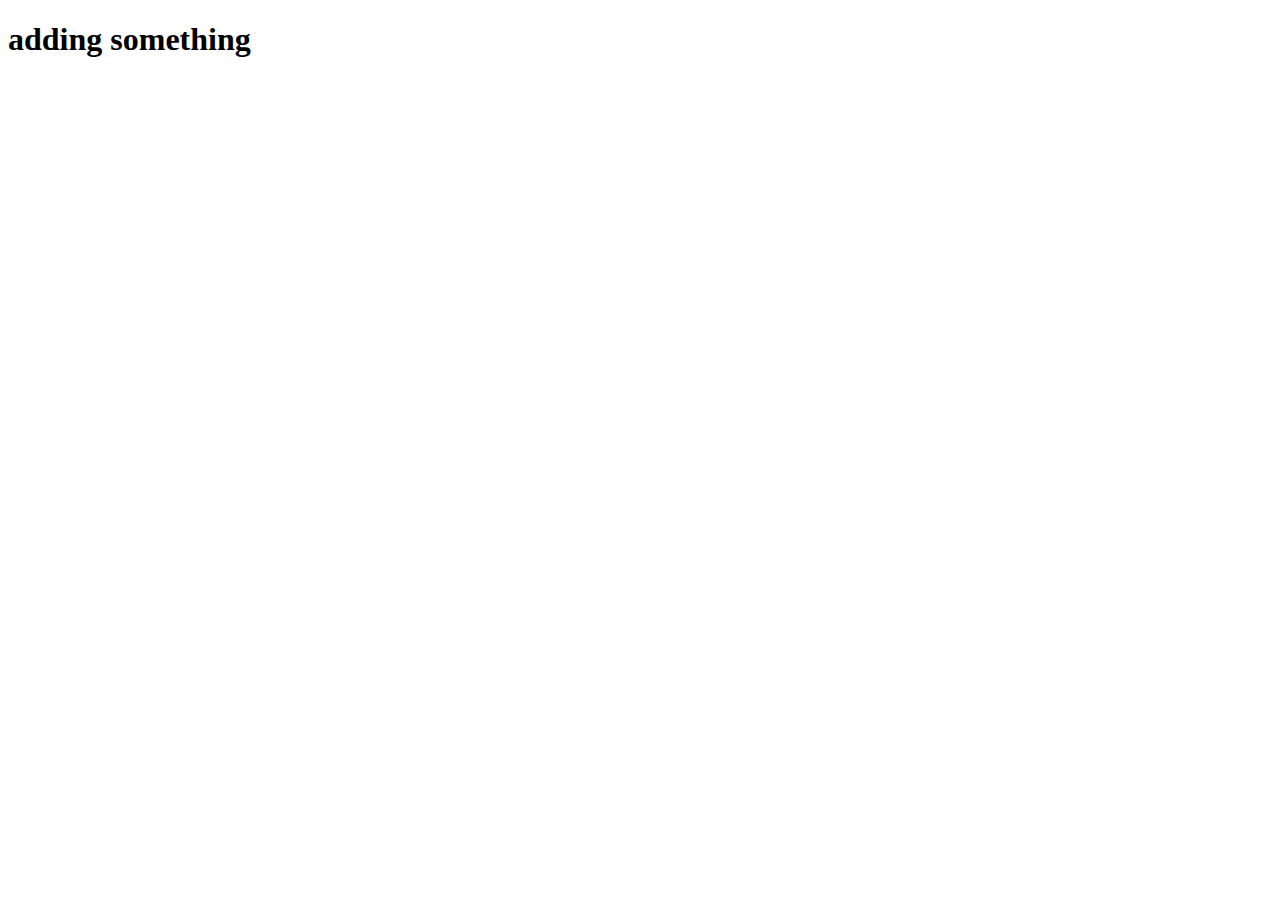
==== index.html @ d7180615 "index.html setup" ====
<!DOCTYPE html>
<html lang="en">
<head>
    <meta charset="UTF-8">
    <meta http-equiv="X-UA-Compatible" content="IE=edge">
    <meta name="viewport" content="width=device-width, initial-scale=1.0">
    <title>main page</title>
</head>
<body>
    <h1>adding something</h1>
</body>
</html>
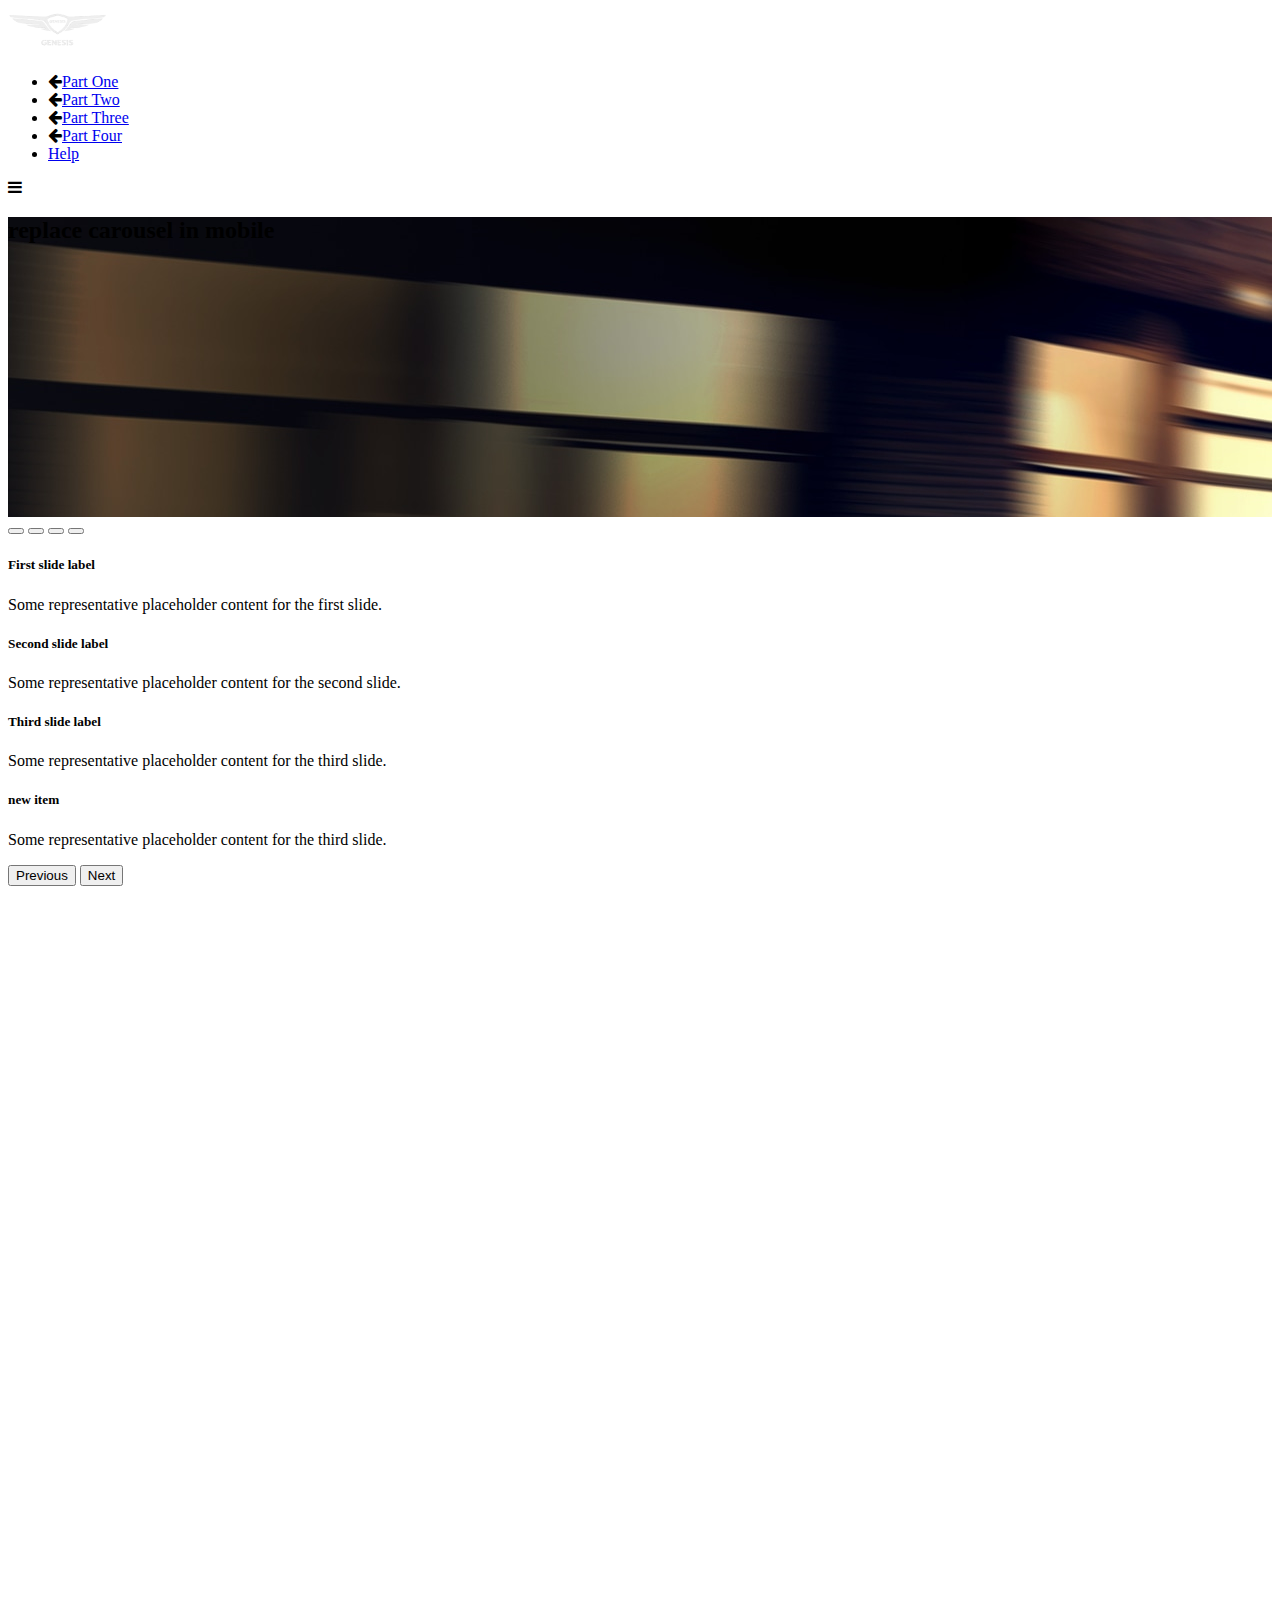
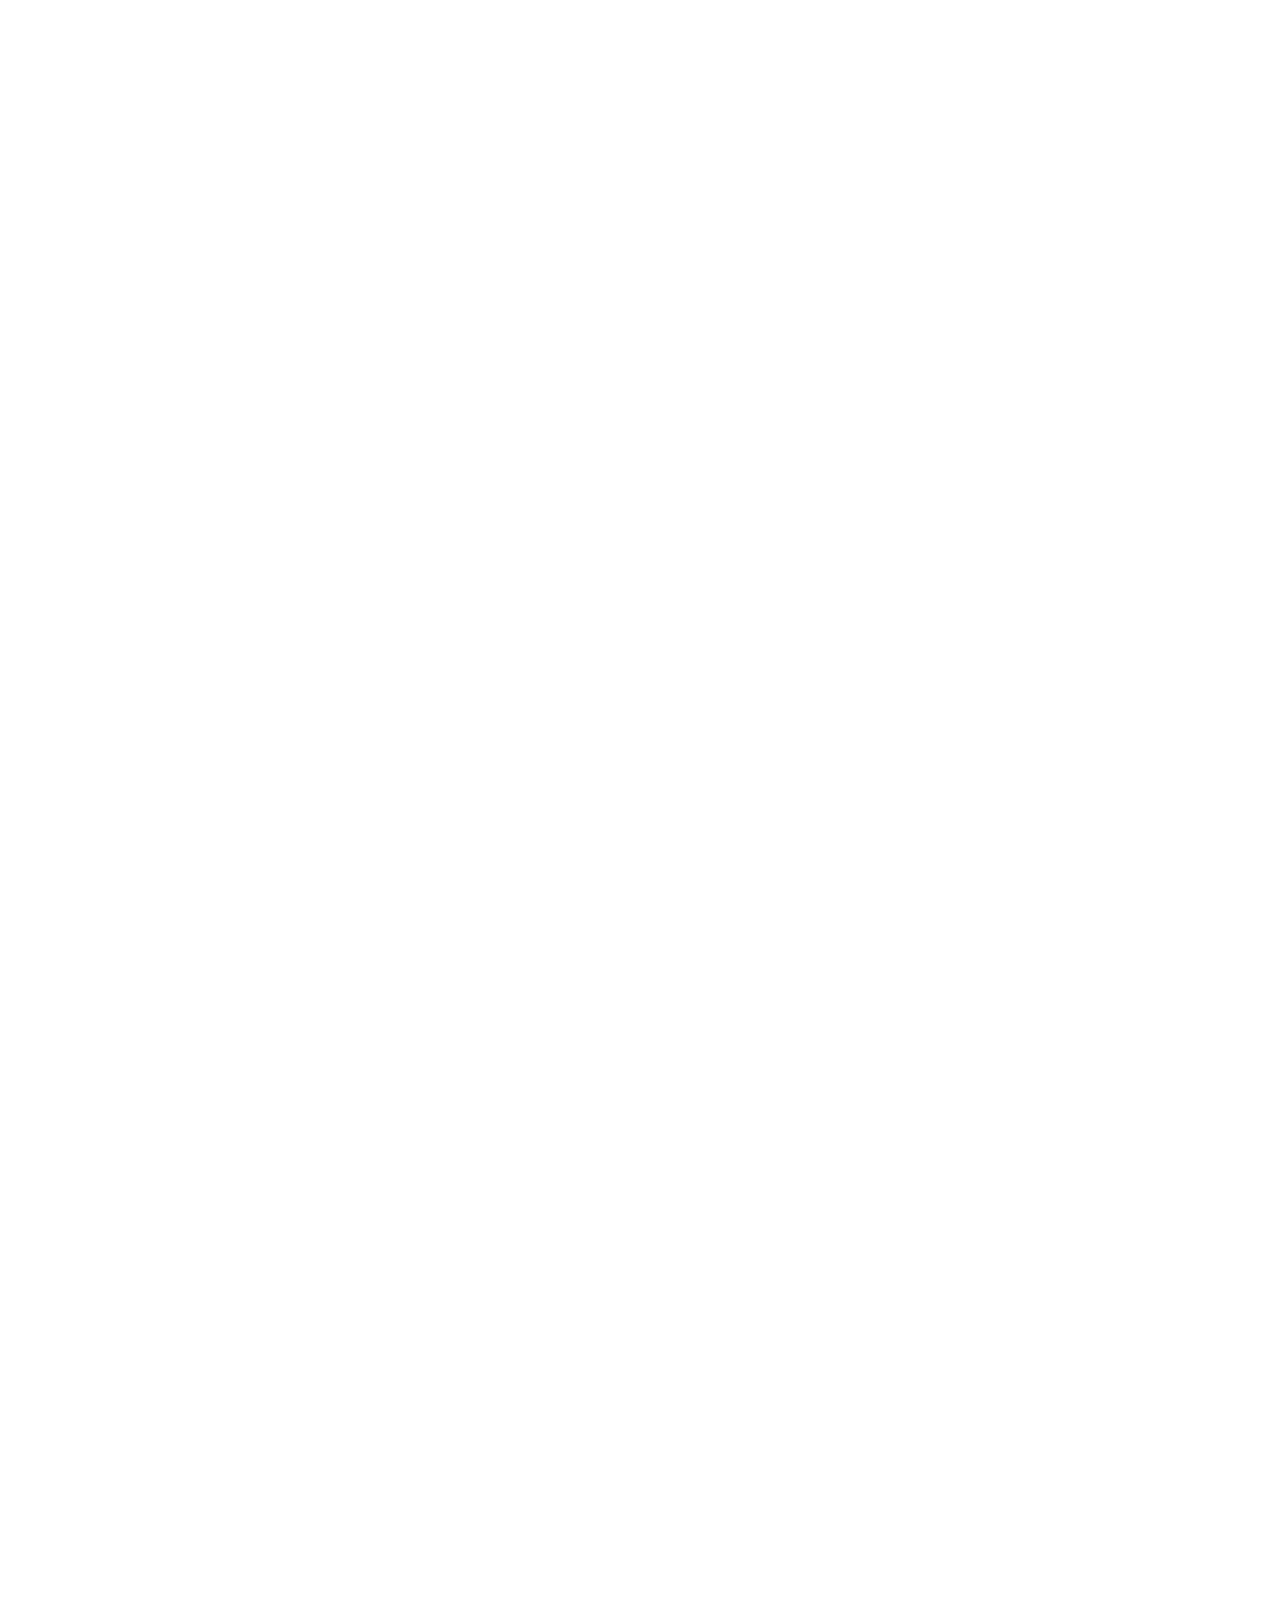
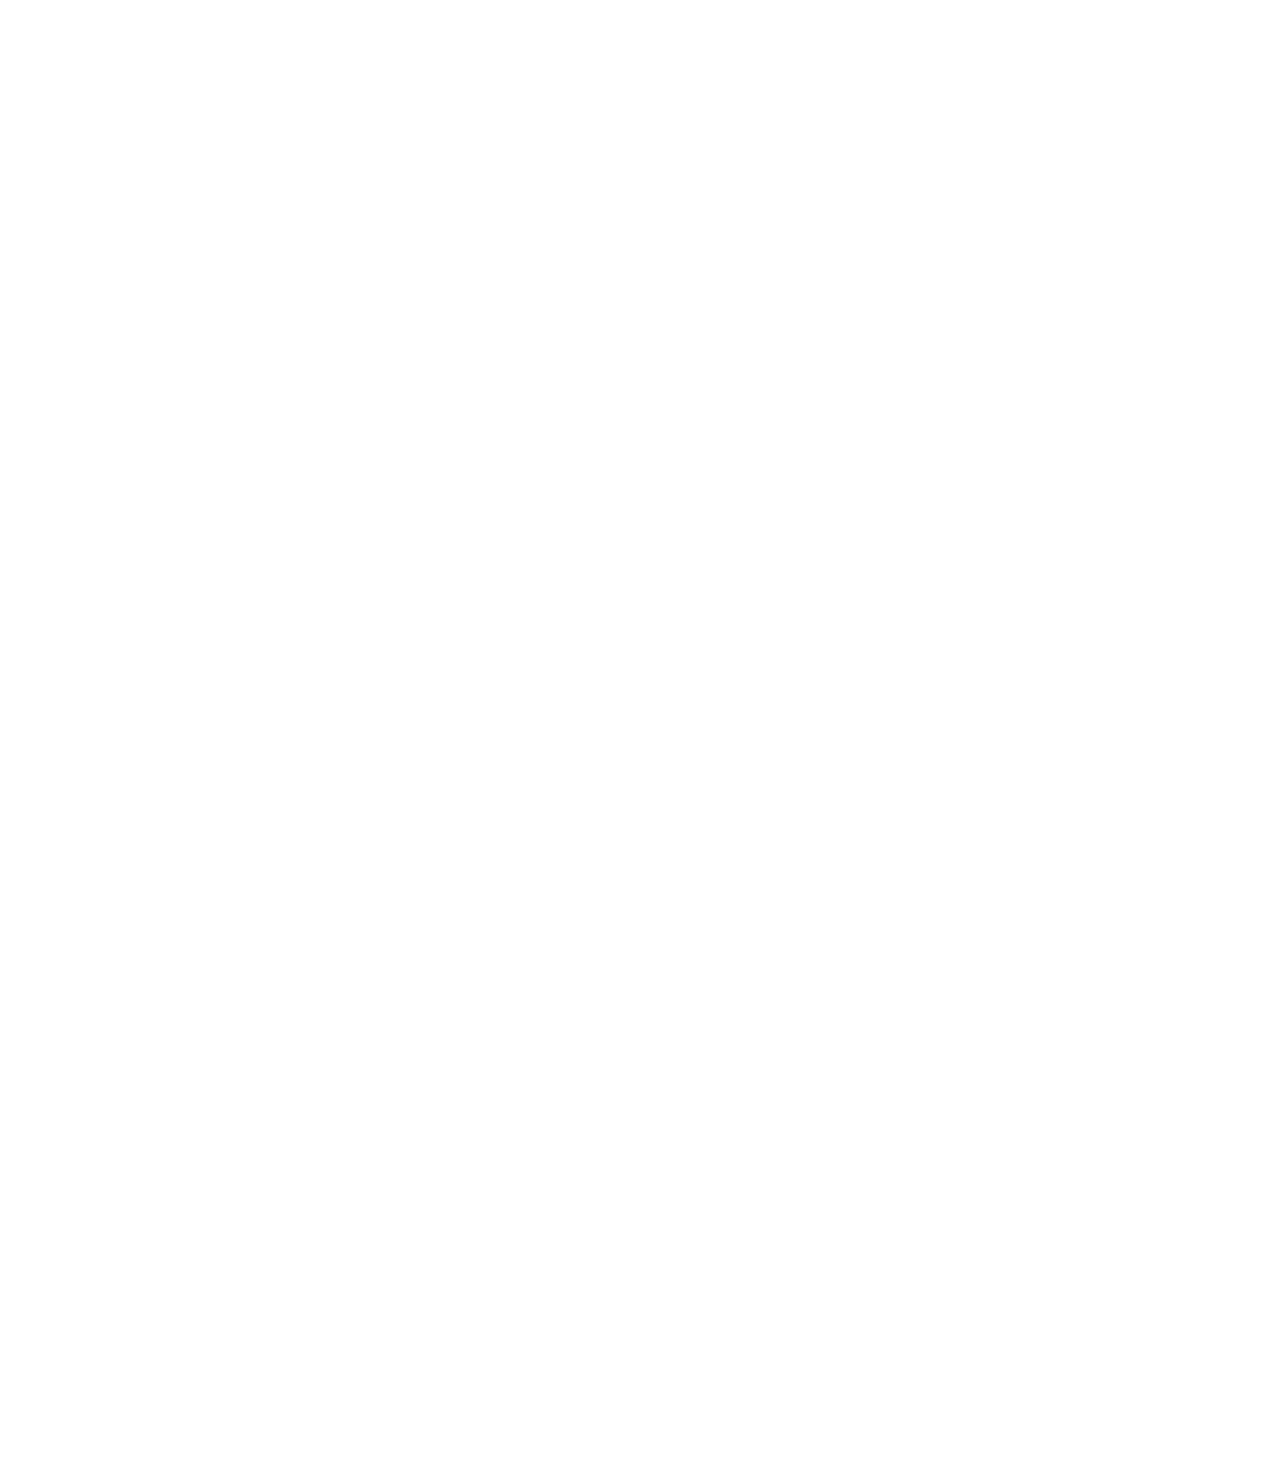
==== commit 149a2eb7: "bla bla" ====
--- a/index.html
+++ b/index.html
@@ -1,12 +1,225 @@
 <!DOCTYPE html>
-<html lang="en">
+<html lang="en" dir="ltr">
+
 <head>
     <meta charset="UTF-8">
     <meta http-equiv="X-UA-Compatible" content="IE=edge">
     <meta name="viewport" content="width=device-width, initial-scale=1.0">
-    <title>main page</title>
+    <link rel="icon" href="images/logo_genesis.png" />
+    <title>Gensis-Best-carsEver</title>
+    <link href="https://unpkg.com/aos@2.3.1/dist/aos.css" rel="stylesheet">
+    <link rel="stylesheet" href="https://cdnjs.cloudflare.com/ajax/libs/font-awesome/4.7.0/css/font-awesome.min.css">
+    <link rel="stylesheet" href="bootstrap.min.css">
+    <link rel="stylesheet" href="header_footer.css">
+    <link rel="stylesheet" href="style.css">
 </head>
+<!--  -->
 <body>
-    <h1>adding something</h1>
+    <!-- header start -->
+    <header class="container-fluid">
+        <div class="container">
+            <div class="row align-items-center py-1 justify-content-between">
+                <div class="logo col-auto">
+                    <a href="index.html">
+                        <img src="images/logo_genesis.png" alt="logo" class="img-fluid" width="100px">
+                    </a>
+                </div>
+                <nav id="navbar" class="  col-md d-md-flex align-items-center">
+                    <ul class="nav col  justify-content-end">
+                        <!-- <li class=" col-12 col-md-auto d-flex d-md-none justify-content-start mt-4 mb-5 text-danger"><i
+                                id="close" class="fa fa-times" aria-hidden="true"></i></li> -->
+                        <li
+                            class="mt-5 mt-md-0 col-12 col-md-auto d-flex col col-md-auto justify-content-between align-items-center">
+                            <i class="fa fa-arrow-left d-md-none" aria-hidden="true"></i><a href="#part1">Part One</a>
+                        </li>
+                        <li
+                            class=" col-12 col-md-auto d-flex col col-md-auto justify-content-between align-items-center">
+                            <i class="fa fa-arrow-left d-md-none" aria-hidden="true"></i><a href="#part2">Part Two</a>
+                        </li>
+                        <li
+                            class=" col-12 col-md-auto d-flex col col-md-auto justify-content-between align-items-center">
+                            <i class="fa fa-arrow-left d-md-none" aria-hidden="true"></i><a href="#part3">Part Three</a>
+                        </li>
+                        <li
+                            class=" col-12 col-md-auto d-flex col col-md-auto justify-content-between align-items-center">
+                            <i class="fa fa-arrow-left d-md-none" aria-hidden="true"></i><a href="#part4">Part Four</a>
+                        </li>
+                        <li class=" col-12 col-md-auto d-flex col col-md-auto justify-content-end align-items-center"><a
+                                href="#">Help</a></li>
+                    </ul>
+                </nav>
+                <div class="burger d-flex justify-content-end col d-md-none text-end">
+                    <!-- כדי שהסקריפט יעבוד צריך להוסיף איי די לבורגר -->
+                    <i id="burger" class="fa fa-bars" aria-hidden="true"></i>
+                </div>
+            </div>
+        </div>
+    </header>
+    <!-- header end -->
+
+    <div class="bg_big container-fluid d-md-none center text-white"
+        style="background-image: url(images/cover1.jpg); min-height: 300px;">
+        <h2>replace carousel in mobile</h2>
+    </div>
+    <div id="part1" class="strip container-fluid bg-dark p-0 d-md-block d-none m-0">
+        <!-- carousel start -->
+        <div id="carouselExampleCaptions" class="carousel slide" data-bs-ride="false">
+            <div class="carousel-indicators">
+                <button type="button" data-bs-target="#carouselExampleCaptions" data-bs-slide-to="0" class="active"
+                    aria-current="true" aria-label="Slide 1"></button>
+                <button type="button" data-bs-target="#carouselExampleCaptions" data-bs-slide-to="1"
+                    aria-label="Slide 2"></button>
+                <button type="button" data-bs-target="#carouselExampleCaptions" data-bs-slide-to="2"
+                    aria-label="Slide 3"></button>
+                <button type="button" data-bs-target="#carouselExampleCaptions" data-bs-slide-to="3"
+                    aria-label="Slide 3"></button>
+            </div>
+            <div class="carousel-inner">
+                <div class="carousel-item active">
+                    <!-- <img src="images/cover2.jpg" class="d-block w-100" alt="..."> -->
+                    <div class="bg_pic" style="background-image: url(images/cover1.jpg);"></div>
+                    <div class="carousel-caption d-none d-md-block">
+                        <h5>First slide label</h5>
+                        <p>Some representative placeholder content for the first slide.</p>
+                    </div>
+                </div>
+                <div class="carousel-item">
+                    <!-- <img src="images/cover2.jpg" class="d-block w-100" alt="..."> -->
+                    <div class="bg_pic" style="background-image: url(images/cover2.png);"></div>
+                    <div class="carousel-caption d-none d-md-block">
+                        <h5>Second slide label</h5>
+                        <p>Some representative placeholder content for the second slide.</p>
+                    </div>
+                </div>
+                <div class="carousel-item">
+                    <!-- <img src="f35_images/strip.png" class="d-block w-100" alt="..."> -->
+                    <div class="bg_pic" style="background-image: url(images/cover3.jpg);"></div>
+                    <div class="carousel-caption d-none d-md-block">
+                        <h5>Third slide label</h5>
+                        <p>Some representative placeholder content for the third slide.</p>
+                    </div>
+                </div>
+
+                <div class="carousel-item">
+                    <!-- <img src="f35_images/strip.png" class="d-block w-100" alt="..."> -->
+                    <div class="bg_pic" style="background-image: url(images/cover4.jpg);"></div>
+                    <div class="carousel-caption d-none d-md-block">
+                        <h5>new item</h5>
+                        <p>Some representative placeholder content for the third slide.</p>
+                    </div>
+                </div>
+            </div>
+            <button class="carousel-control-prev" type="button" data-bs-target="#carouselExampleCaptions"
+                data-bs-slide="prev">
+                <span class="carousel-control-prev-icon" aria-hidden="true"></span>
+                <span class="visually-hidden">Previous</span>
+            </button>
+            <button class="carousel-control-next" type="button" data-bs-target="#carouselExampleCaptions"
+                data-bs-slide="next">
+                <span class="carousel-control-next-icon" aria-hidden="true"></span>
+                <span class="visually-hidden">Next</span>
+            </button>
+        </div>
+        <!-- carousel end -->
+    </div>
+    <!-- section start -->
+    <section id="part2" class="container-fluid m-0">
+        <div class="container ">
+            <h4 class="display-4" data-aos="fade-right">GENESIS</h4>
+            <h2 class="display-1 ps-2" data-aos="fade-right">GV60</h2>
+            <p data-aos="fade-right">PLUG INTO YOUR SENSES</p>
+            <a class="hbtn hb-fill-top" data-aos="fade-right">EXPERIENCE MORE</a>
+        </div>
+    </section>
+    <!-- section end -->
+
+
+    <div id="part3" class="models_show container-fluid m-0">
+        <div class="container">
+            <h1 data-aos="zoom-in-right">GENESIS models</h1>
+            <p data-aos="zoom-in-right">Lorem ipsum dolor sit amet consectetur adipisicing elit. Veritatis laboriosam
+                dicta odit <br> explicabo
+                ab
+                natus, temporibus hic quam distinctio </p>
+            <div class="row mt-3 p-3">
+                <article class="col-lg-6 col-xl-3 p-3 text-center">
+                    <div class="box" data-aos="zoom-in-up">
+                        <div class="description">
+                            <h3>model1</h3>
+                            <p class="display-6">G90TI</p>
+                        </div>
+                        <div class="pic">
+                            <img src="images/car1.png" alt="car" width="100%">
+                        </div>
+                        <a href="car1.html" class="hbtn hb-fill-top">EXPERIENCE</a>
+                    </div>
+                </article>
+                <!-- box end -->
+                <article class="col-lg-6 col-xl-3 p-3 text-center">
+                    <div class="box" data-aos="zoom-in-up">
+                        <div class="description">
+                            <h3>model1</h3>
+                            <p class="display-6">G90TI</p>
+                        </div>
+                        <div class="pic">
+                            <img src="images/car2.png" alt="car" width="100%">
+                        </div>
+                        <a href="car2.html" class="hbtn hb-fill-top">EXPERIENCE</a>
+                    </div>
+                </article>
+                <!-- box end -->
+                <article class="col-lg-6 col-xl-3 p-3 text-center">
+                    <div class="box" data-aos="zoom-in-up">
+                        <div class="description">
+                            <h3>model1</h3>
+                            <p class="display-6">G90TI</p>
+                        </div>
+                        <div class="pic">
+                            <img src="images/car3.png" alt="car" width="100%">
+                        </div>
+                        <a href="car3.html" class="hbtn hb-fill-top">EXPERIENCE</a>
+                    </div>
+                </article>
+                <!-- box end -->
+                <article class="col-lg-6 col-xl-3 p-3 text-center">
+                    <div class="box" data-aos="zoom-in-up">
+                        <div class="description">
+                            <h3>model1</h3>
+                            <p class="display-6">G90TI</p>
+                        </div>
+                        <div class="pic">
+                            <img src="images/car4.png" alt="car" width="100%">
+                        </div>
+                        <a href="car4.html" class="hbtn hb-fill-top">EXPERIENCE</a>
+                        <!-- <button>hiasidhi</button> -->
+                    </div>
+                </article>
+                <!-- box end -->
+            </div>
+        </div>
+    </div>
+
+
+    <!-- main start -->
+    <main id="part4" class="container-fluid">
+        <div class="container">
+            <h4 class="display-4" data-aos="zoom-out-right">GENESIS</h4>
+            <h2 class="display-1 ps-2" data-aos="zoom-out-right">GV60</h2>
+            <p data-aos="zoom-out-right">PLUG INTO YOUR SENSES</p>
+            <a class="hbtn hb-fill-top" data-aos="zoom-out-right">EXPERIENCE MORE</a>
+        </div>
+    </main>
+    <!-- main end -->
+
+    <script src="script.js"></script>
+    <script src="https://cdn.jsdelivr.net/npm/bootstrap@5.2.0-beta1/dist/js/bootstrap.bundle.min.js"
+        integrity="sha384-pprn3073KE6tl6bjs2QrFaJGz5/SUsLqktiwsUTF55Jfv3qYSDhgCecCxMW52nD2"
+        crossorigin="anonymous"></script>
+    <!-- aos animate setup -->
+    <script src="https://unpkg.com/aos@2.3.1/dist/aos.js"></script>
+    <script>
+        AOS.init();
+    </script>
 </body>
+
 </html>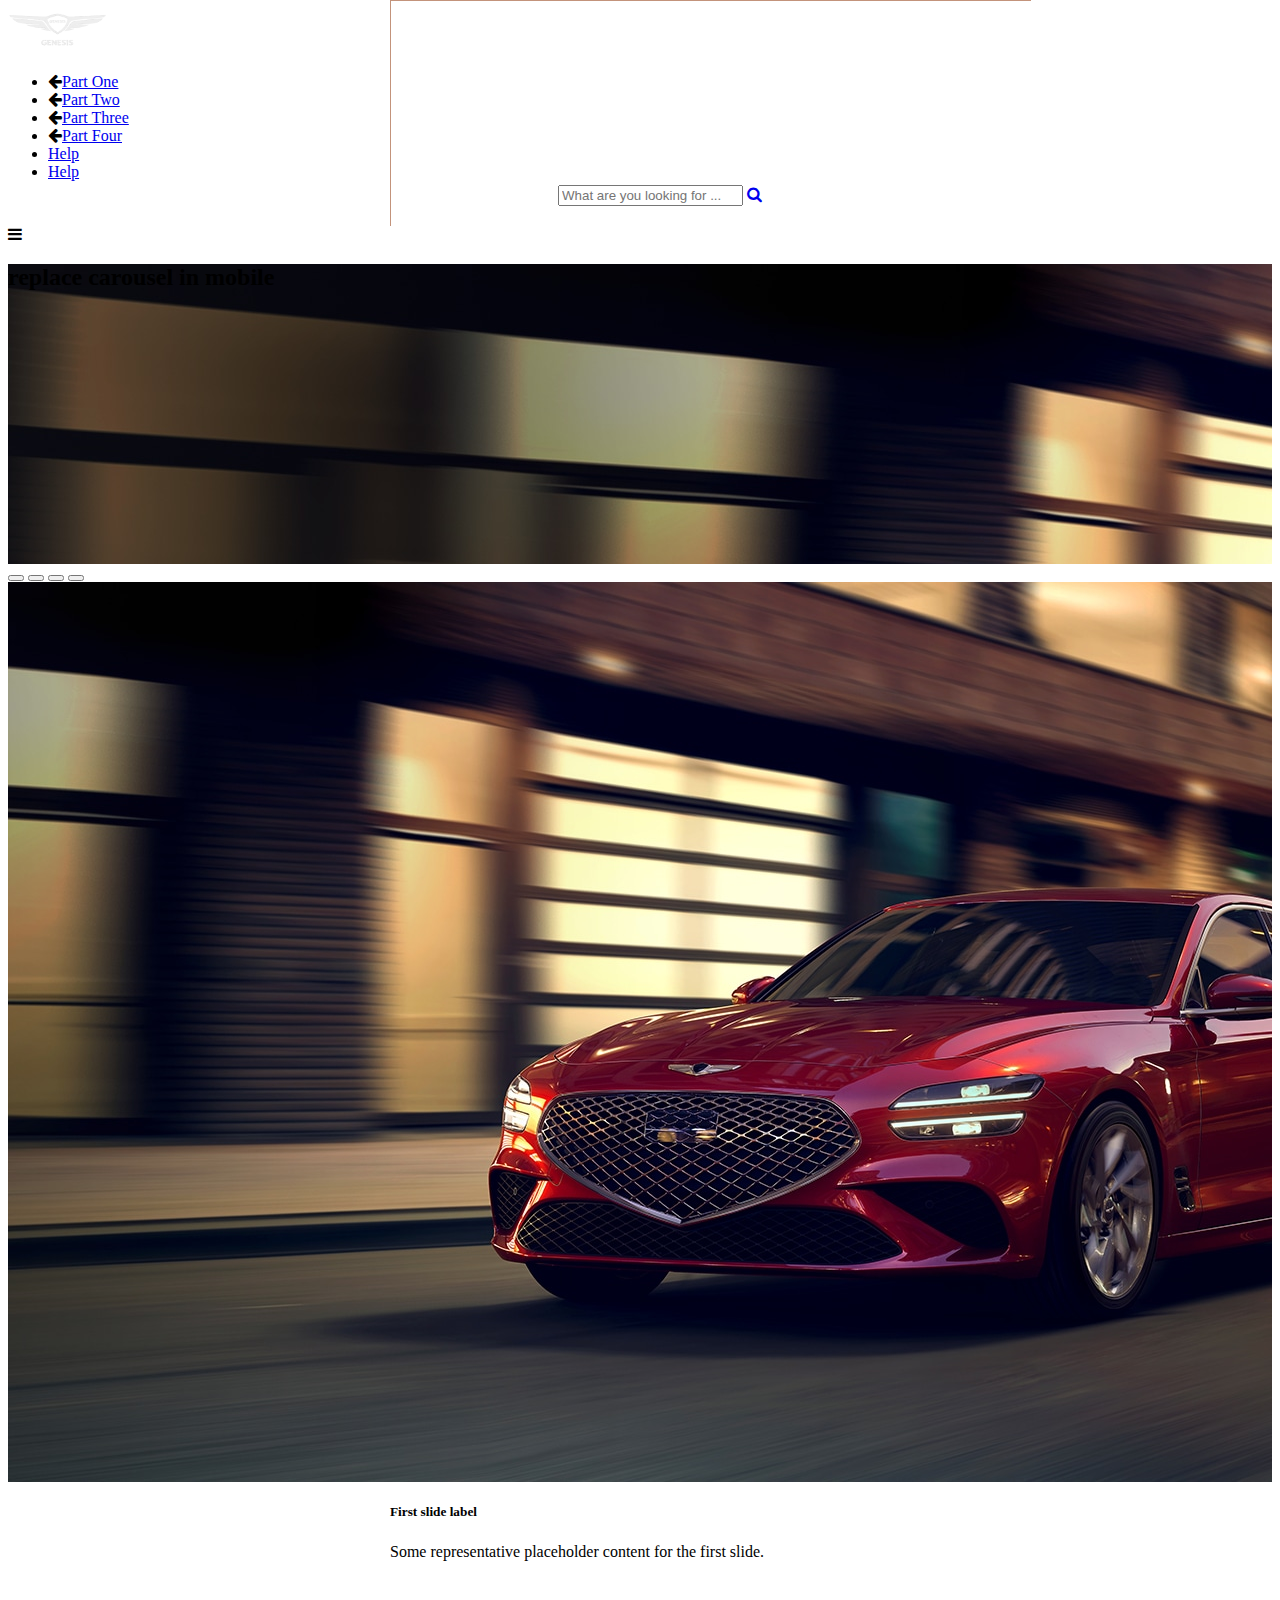
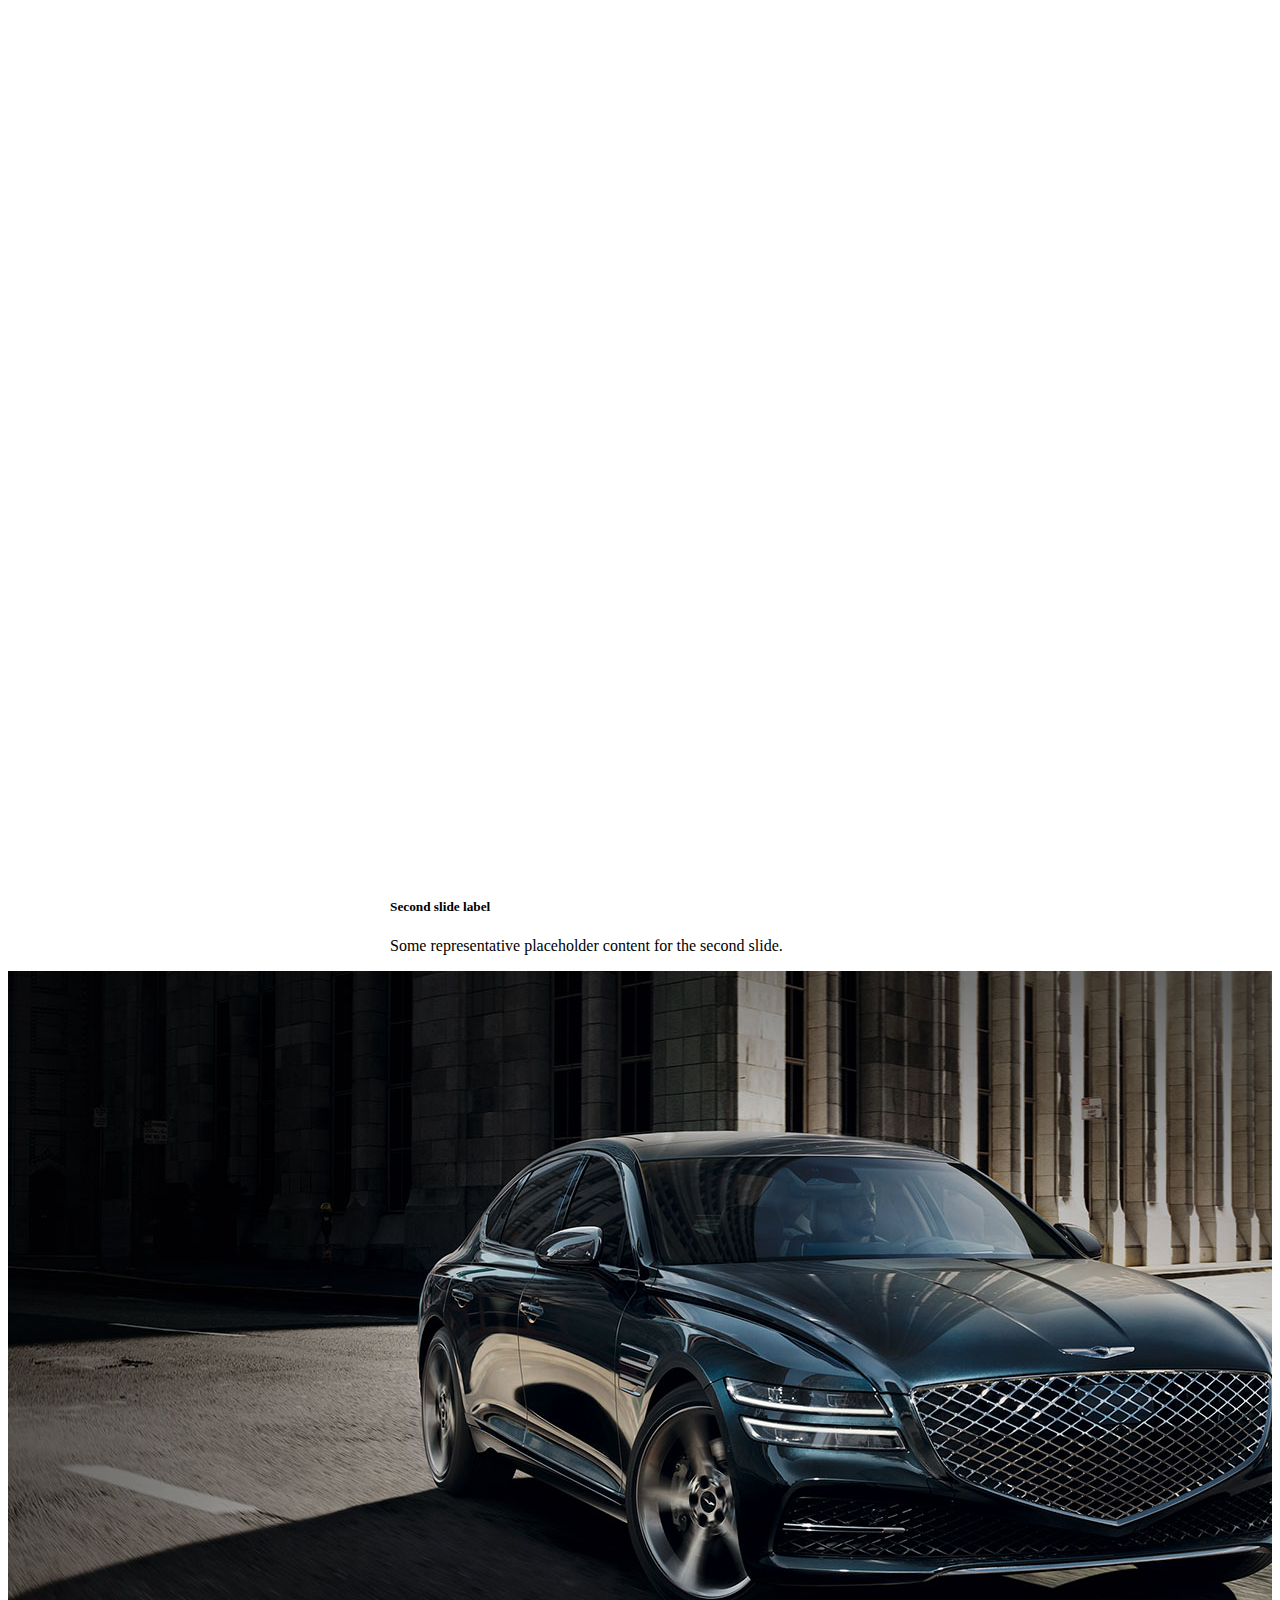
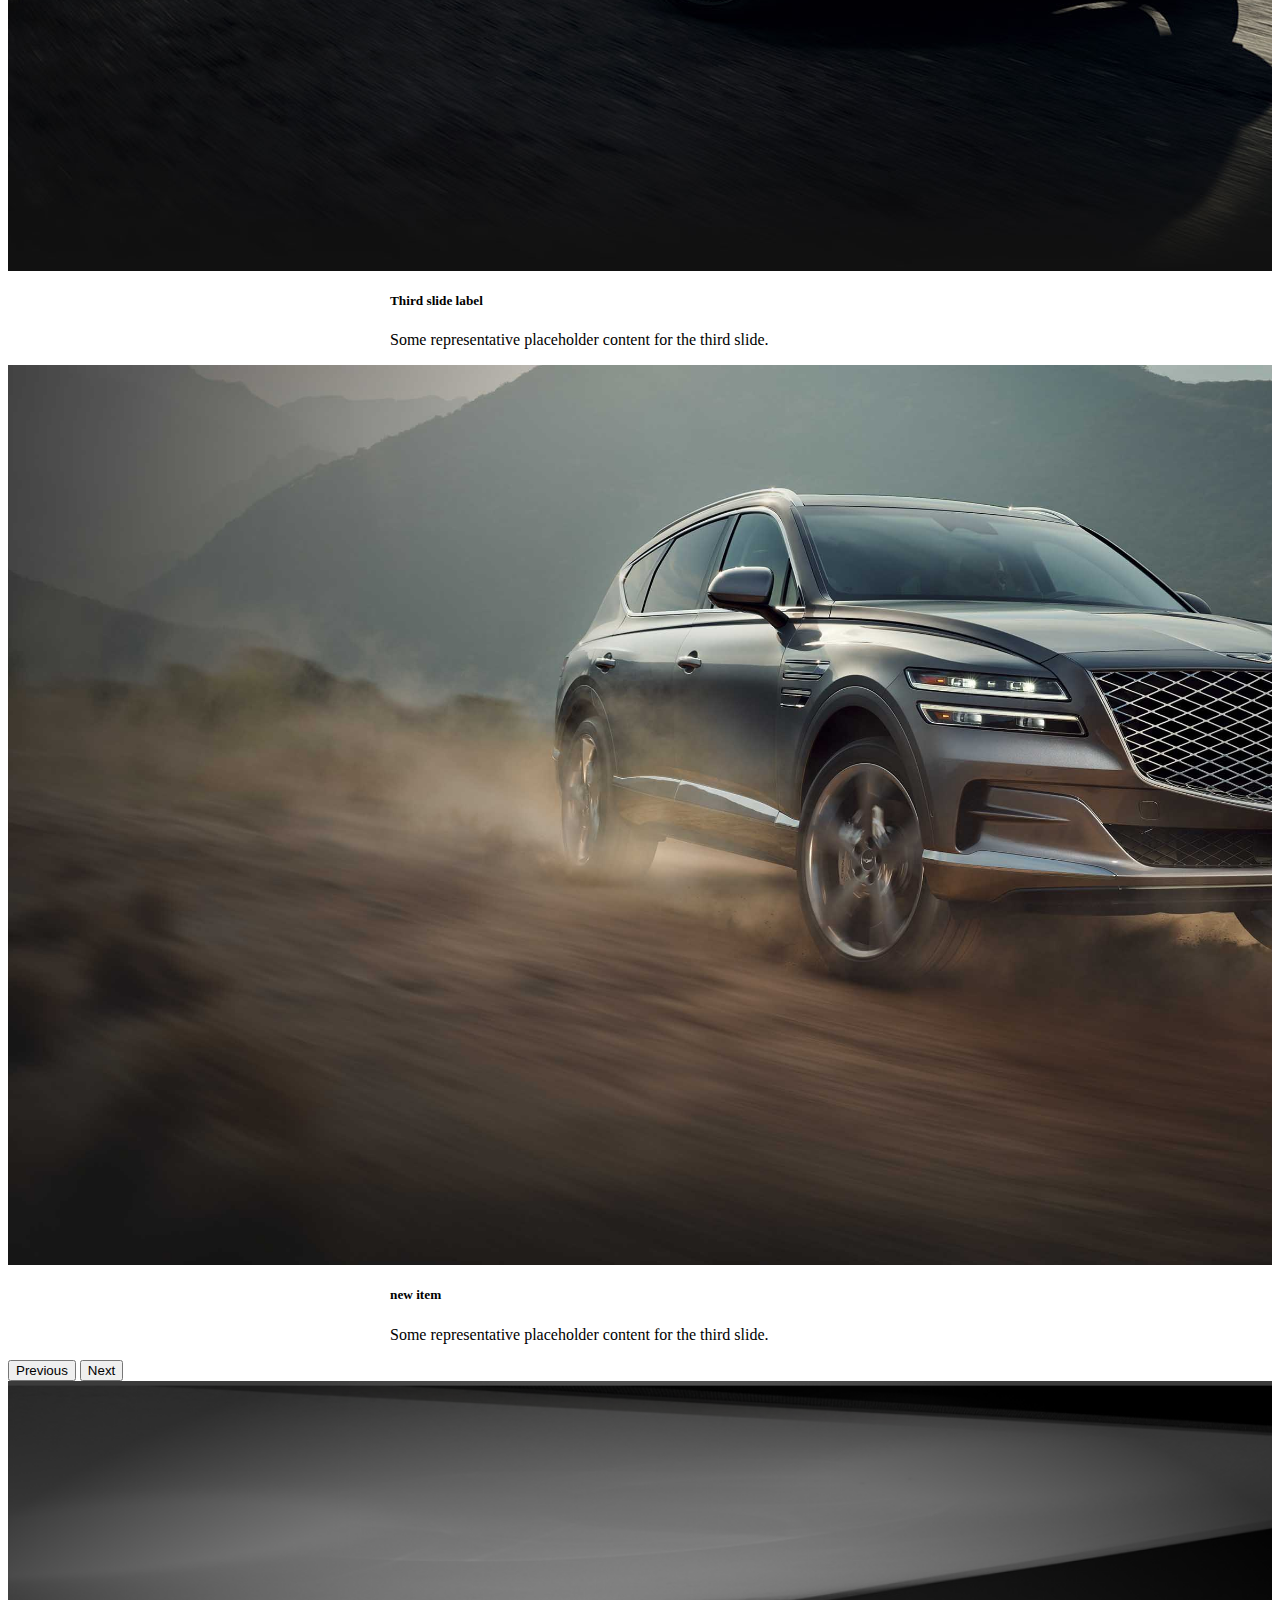
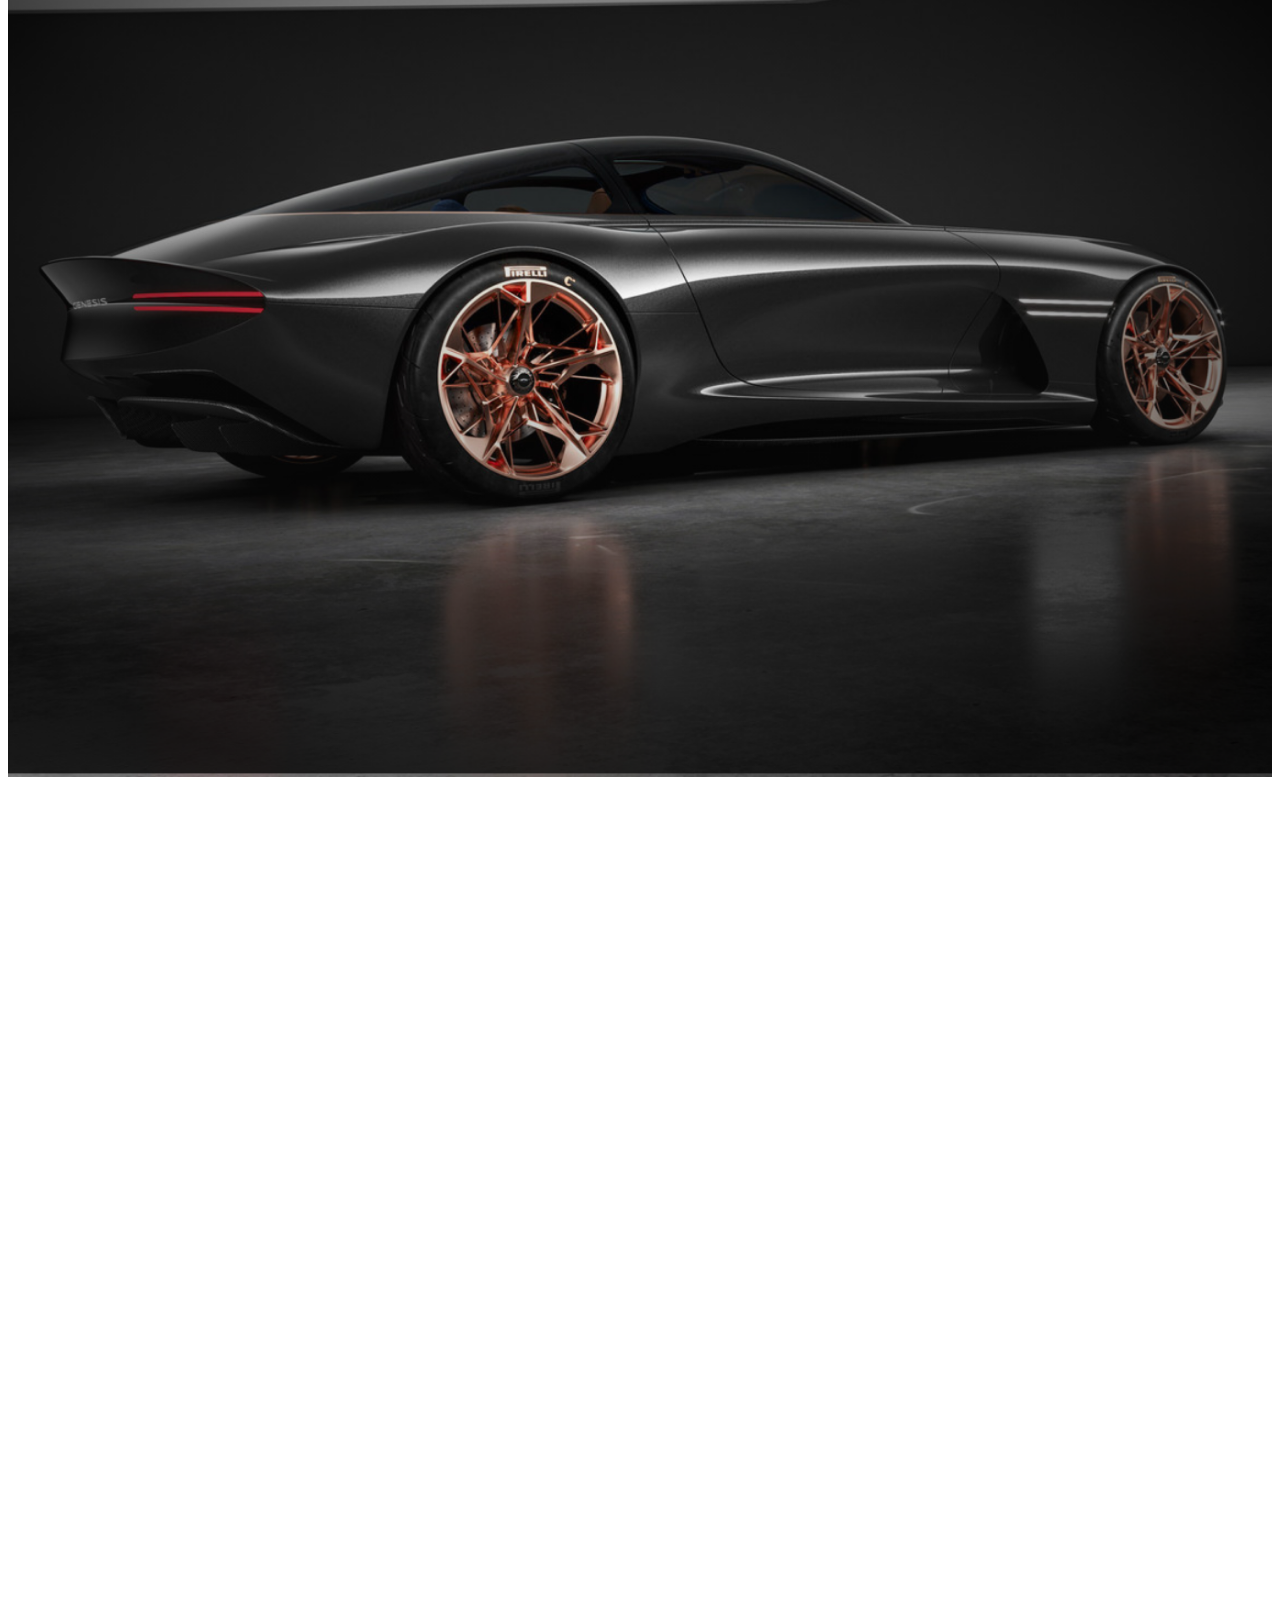
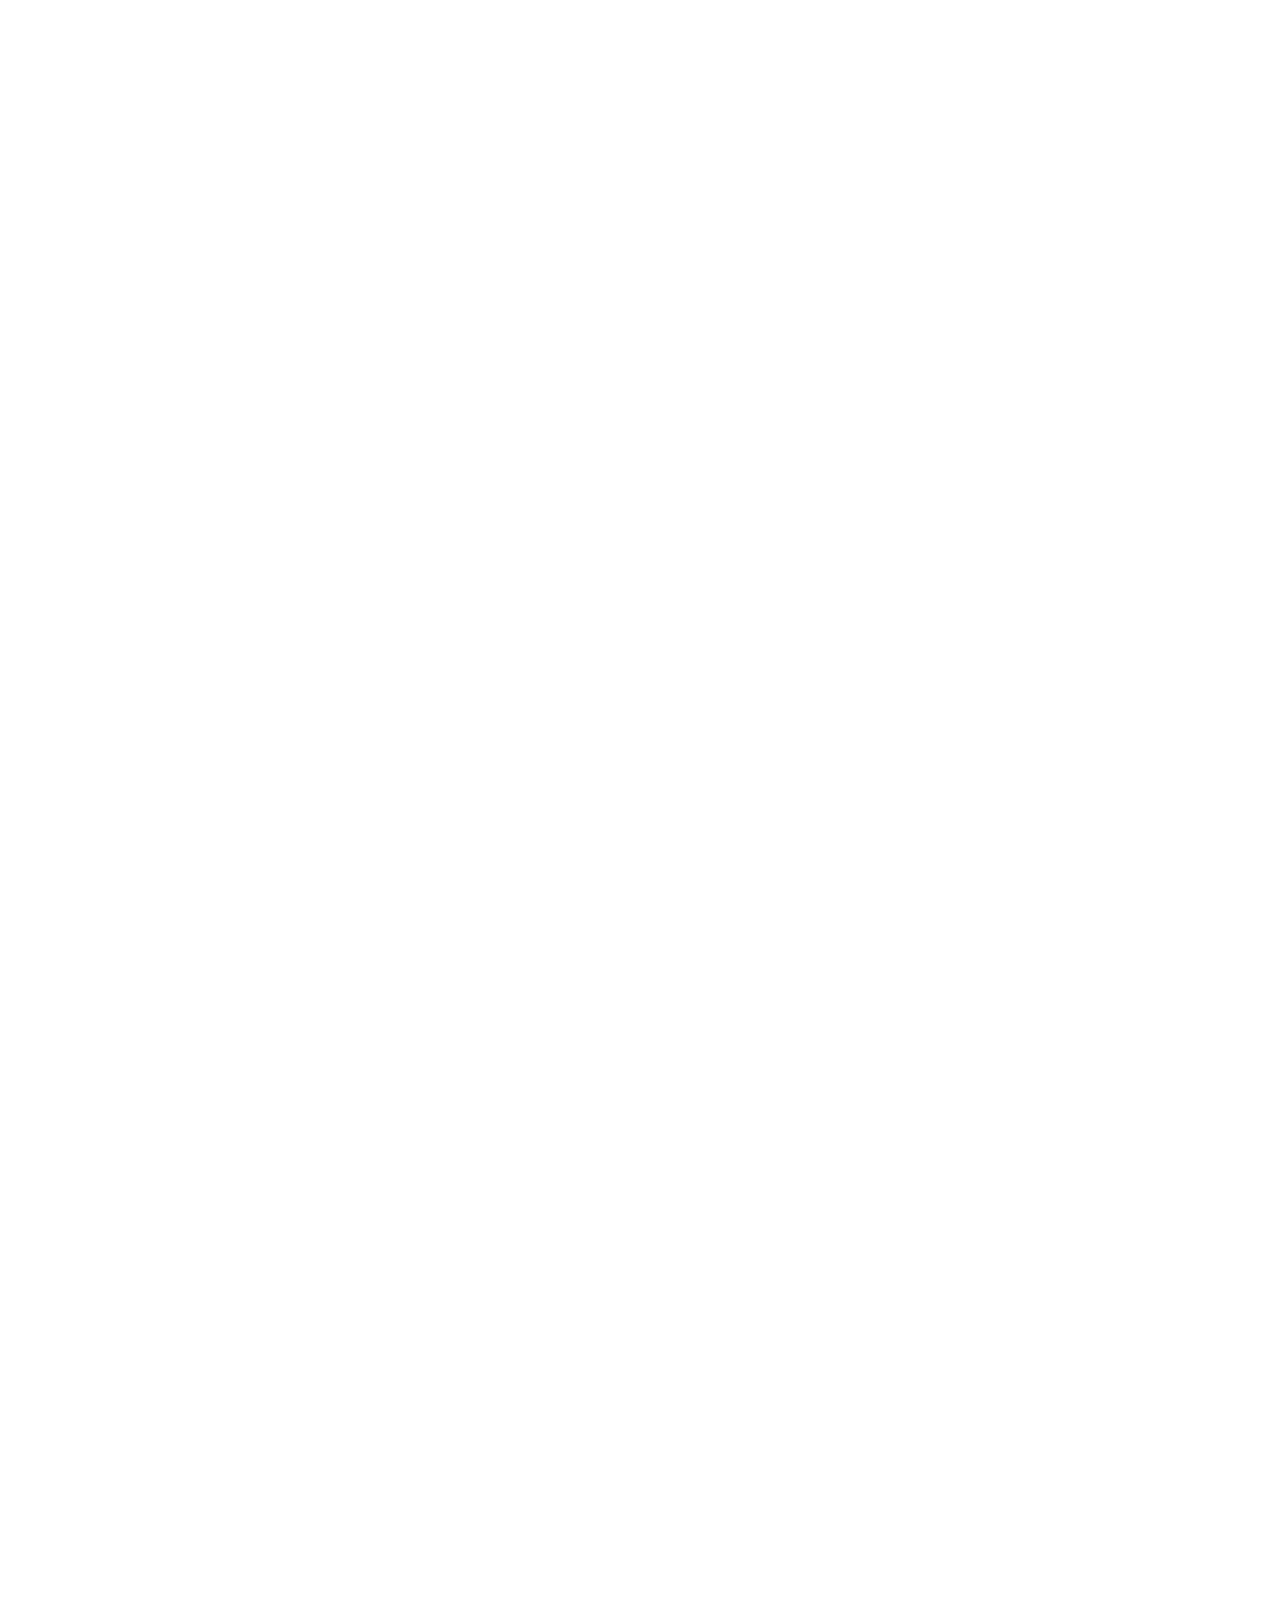
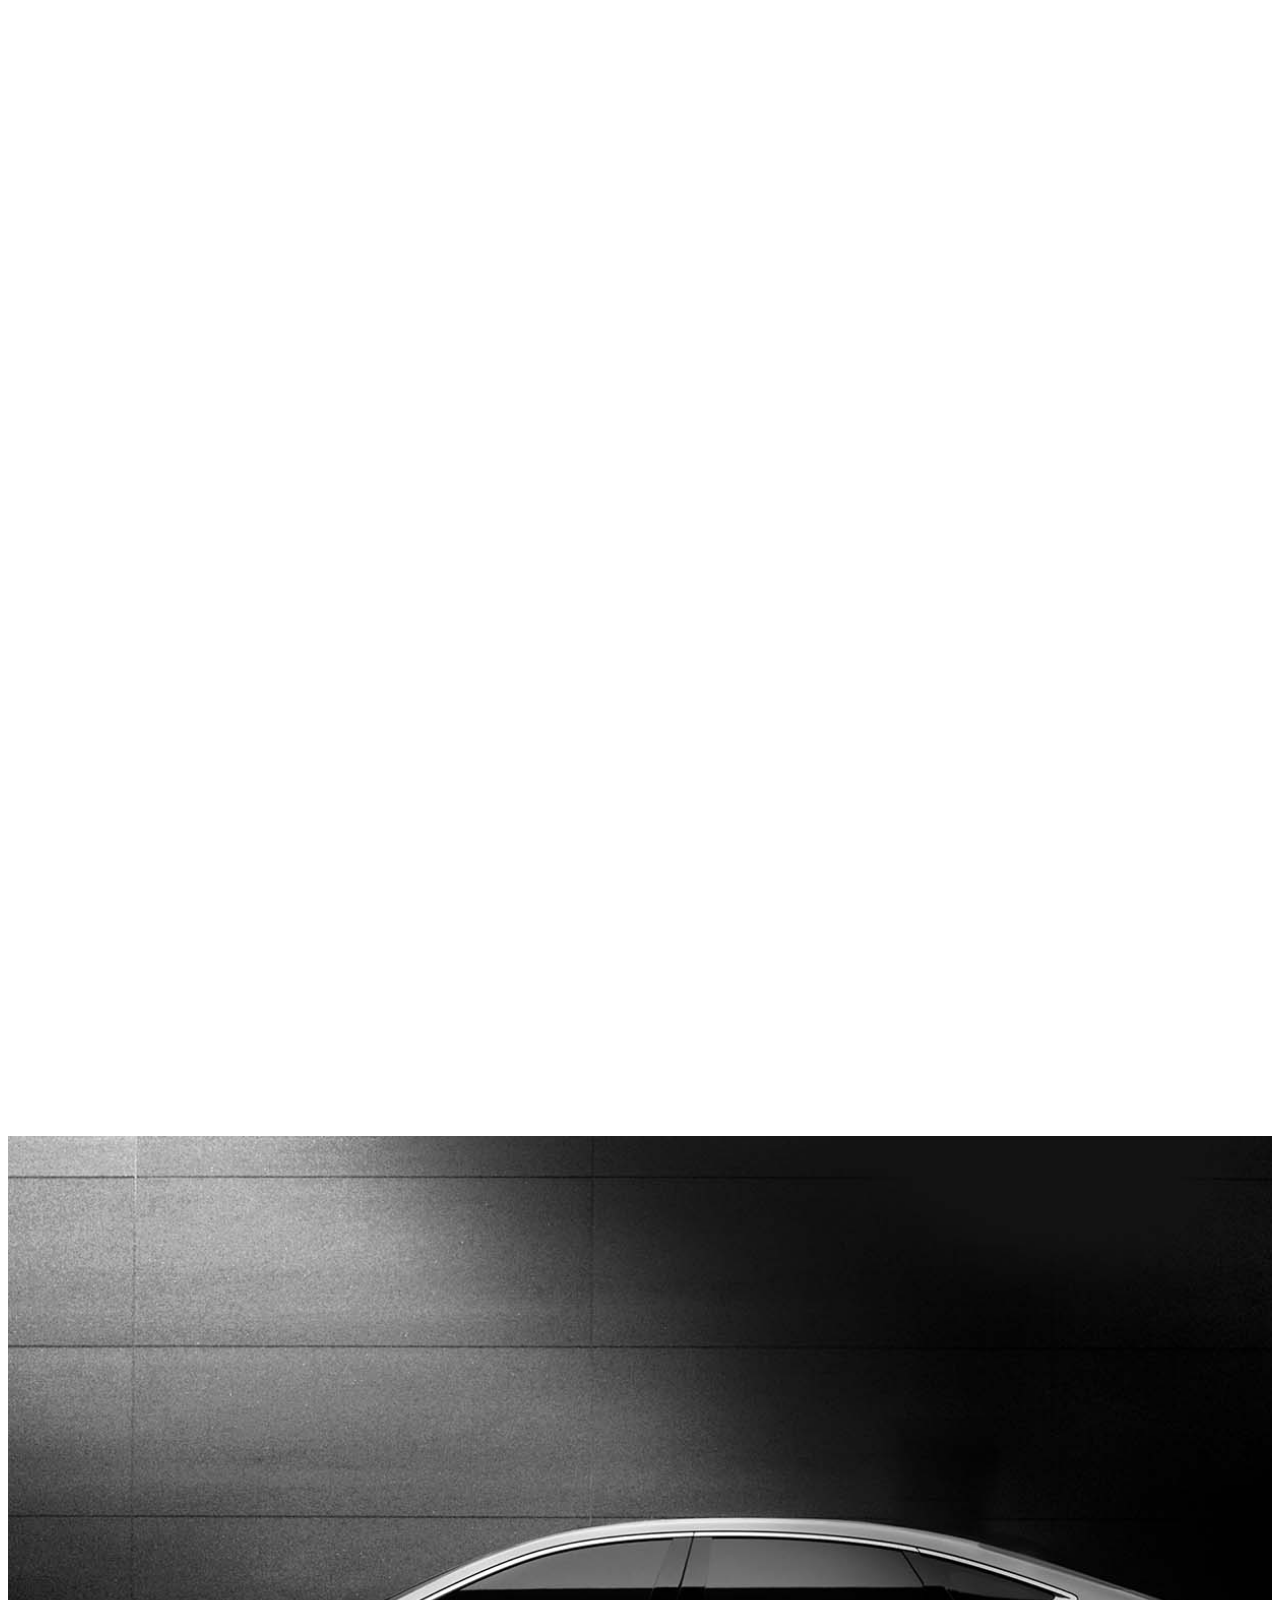
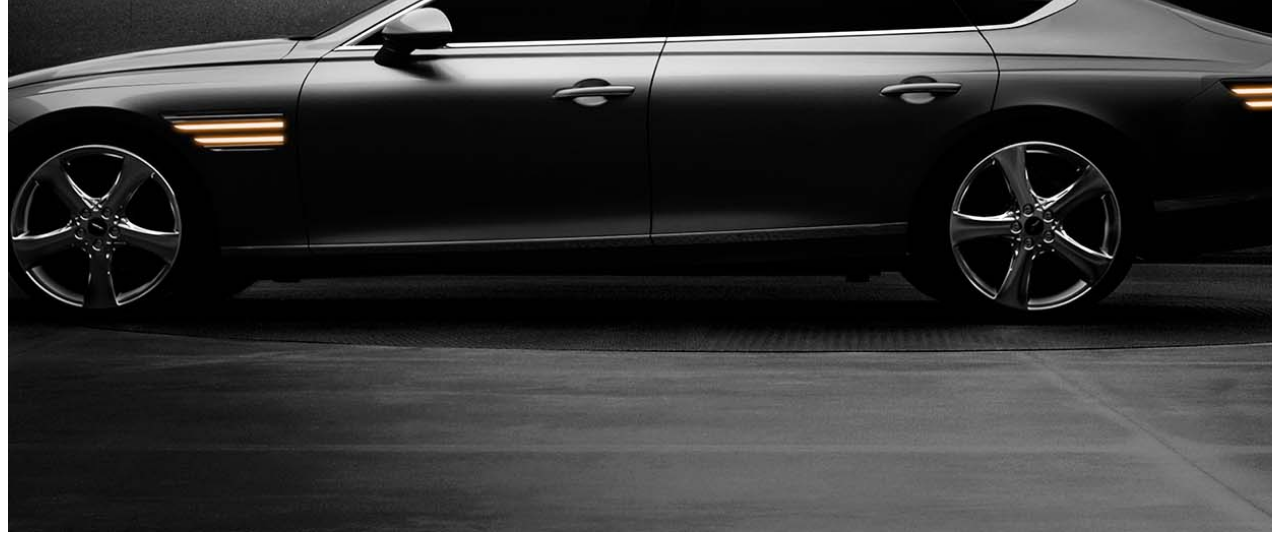
==== commit c6bb2e28: "Search botton add" ====
--- a/index.html
+++ b/index.html
@@ -13,7 +13,7 @@
     <link rel="stylesheet" href="header_footer.css">
     <link rel="stylesheet" href="style.css">
 </head>
-<!--  -->
+
 <body>
     <!-- header start -->
     <header class="container-fluid">
@@ -46,6 +46,17 @@
                         </li>
                         <li class=" col-12 col-md-auto d-flex col col-md-auto justify-content-end align-items-center"><a
                                 href="#">Help</a></li>
+                                <li class=" col-12 col-md-auto d-flex col col-md-auto justify-content-end align-items-center"><a
+                                    href="#">Help</a></li>
+                            <div class="wrapper c-height">
+                                <div class="search-area c-height">
+                                    <div class="single-search">
+                                        <input class="custom-input" type="text" name=""
+                                            placeholder="What are you looking for ...">
+                                        <a href="#" class="icon-area"><i class="fa fa-search"></i></a>
+                                    </div>
+                                </div>
+                            </div>
                     </ul>
                 </nav>
                 <div class="burger d-flex justify-content-end col d-md-none text-end">
--- a/style.css
+++ b/style.css
@@ -0,0 +1,143 @@
+.single-search {
+    margin-bottom: auto;
+    margin-top: auto;
+    height: inherit;
+    background-color: white;
+    border-radius: 10px;
+    padding: 4px;
+  }
+
+  .search-area{
+    display: flex;
+    justify-content: center;
+  }
+/* button start */
+.hbtn {
+    cursor: pointer;
+    position: relative;
+    box-sizing: border-box;
+    display: inline-block;
+    overflow: hidden;
+    padding: 4px 20px;
+    /* margin: 0px 3px 6px; */
+    text-align: center;
+    border: 2px solid rgb(255, 255, 255);
+    text-decoration: none;
+    color: rgb(255, 255, 255);
+    white-space: nowrap;
+    z-index: 0;
+    margin-top: 16px;
+} 
+.hbtn i {
+    padding-right: 8px;
+} 
+.hb-fill-top::before {
+    position: absolute;
+    content: "";
+    background: var(--white);
+    transition-duration: 0.3s;
+    z-index: -1;
+    inset: auto auto 0px 0px;
+    width: 100%;
+    height: 0px;
+    opacity: 1;
+} 
+.hb-fill-top:hover::before {
+    width: 100%;
+    height: 100%;
+    opacity: 1;
+} 
+.hb-fill-top:hover {
+    color: rgb(0, 0, 0);
+    background: var(--white);
+    transition: color 0.3s ease 0s, background 0s ease 0.3s;
+} 
+/* button end */
+
+.bg_pic{
+    min-height: 100vh;
+    background-position:center;
+    /* background-position-x: -1400px; */
+    background-size: cover;
+  }
+  
+  /* עושה שלטקסט יהיה רקע מושחר שקוף */
+.carousel-item .carousel-caption{
+    /* background: rgba(0, 0, 0, 0.705); */
+    max-width: 500px;
+    margin:0 auto;
+}
+.carousel-item .carousel-caption::before{
+    content: '';
+    display: block;
+    position: absolute;
+    top: 0;
+    width: 50%;
+    height: 25vh;
+    /* left: 25%; */
+    border-top: 0.5px solid #C3937B;
+    border-left: 0.5px solid #C3937B;
+}
+
+section{
+    background: url(images/image2.png);
+    background-position:center;
+    background-size: cover;
+    min-height: 100vh;
+    color: var(--white);
+    padding: 48px;
+}
+section .container{
+    padding: 48px;
+}
+section p{
+    font-weight: bold;
+    font-size: 1.5em;
+}
+
+main{
+    background: url(images/image1.jpg);
+    background-position:center;
+    background-size: cover;
+    min-height: 100vh;
+    color: var(--white);
+    padding: 48px;  
+}
+main .container{
+    padding: 48px;
+}
+.models_show{
+    min-height: 100vh;
+    background: var(--black);
+    color: var(--white);
+    padding: 48px;
+}
+.models_show .container{
+    padding: 24px;
+}
+.models_show .container h1{
+    color: #C3937B;
+}
+.models_show .container p{
+    font-size: 1.2em;
+}
+.models_show .container .row .box{
+    background: #1E1E1E;
+    min-height: 370px;
+    text-align: center;
+    padding: 32px;
+    /* making space between */
+    display: flex;
+    flex-direction: column;
+    justify-content: space-between;
+}
+.models_show .container .row .box .description:hover{
+    color: #C3937B;
+}
+/* #1E1E1E */
+
+  @media(max-width:768px){
+    .bg_pic{
+        background-position-x: -1400px;
+      }
+}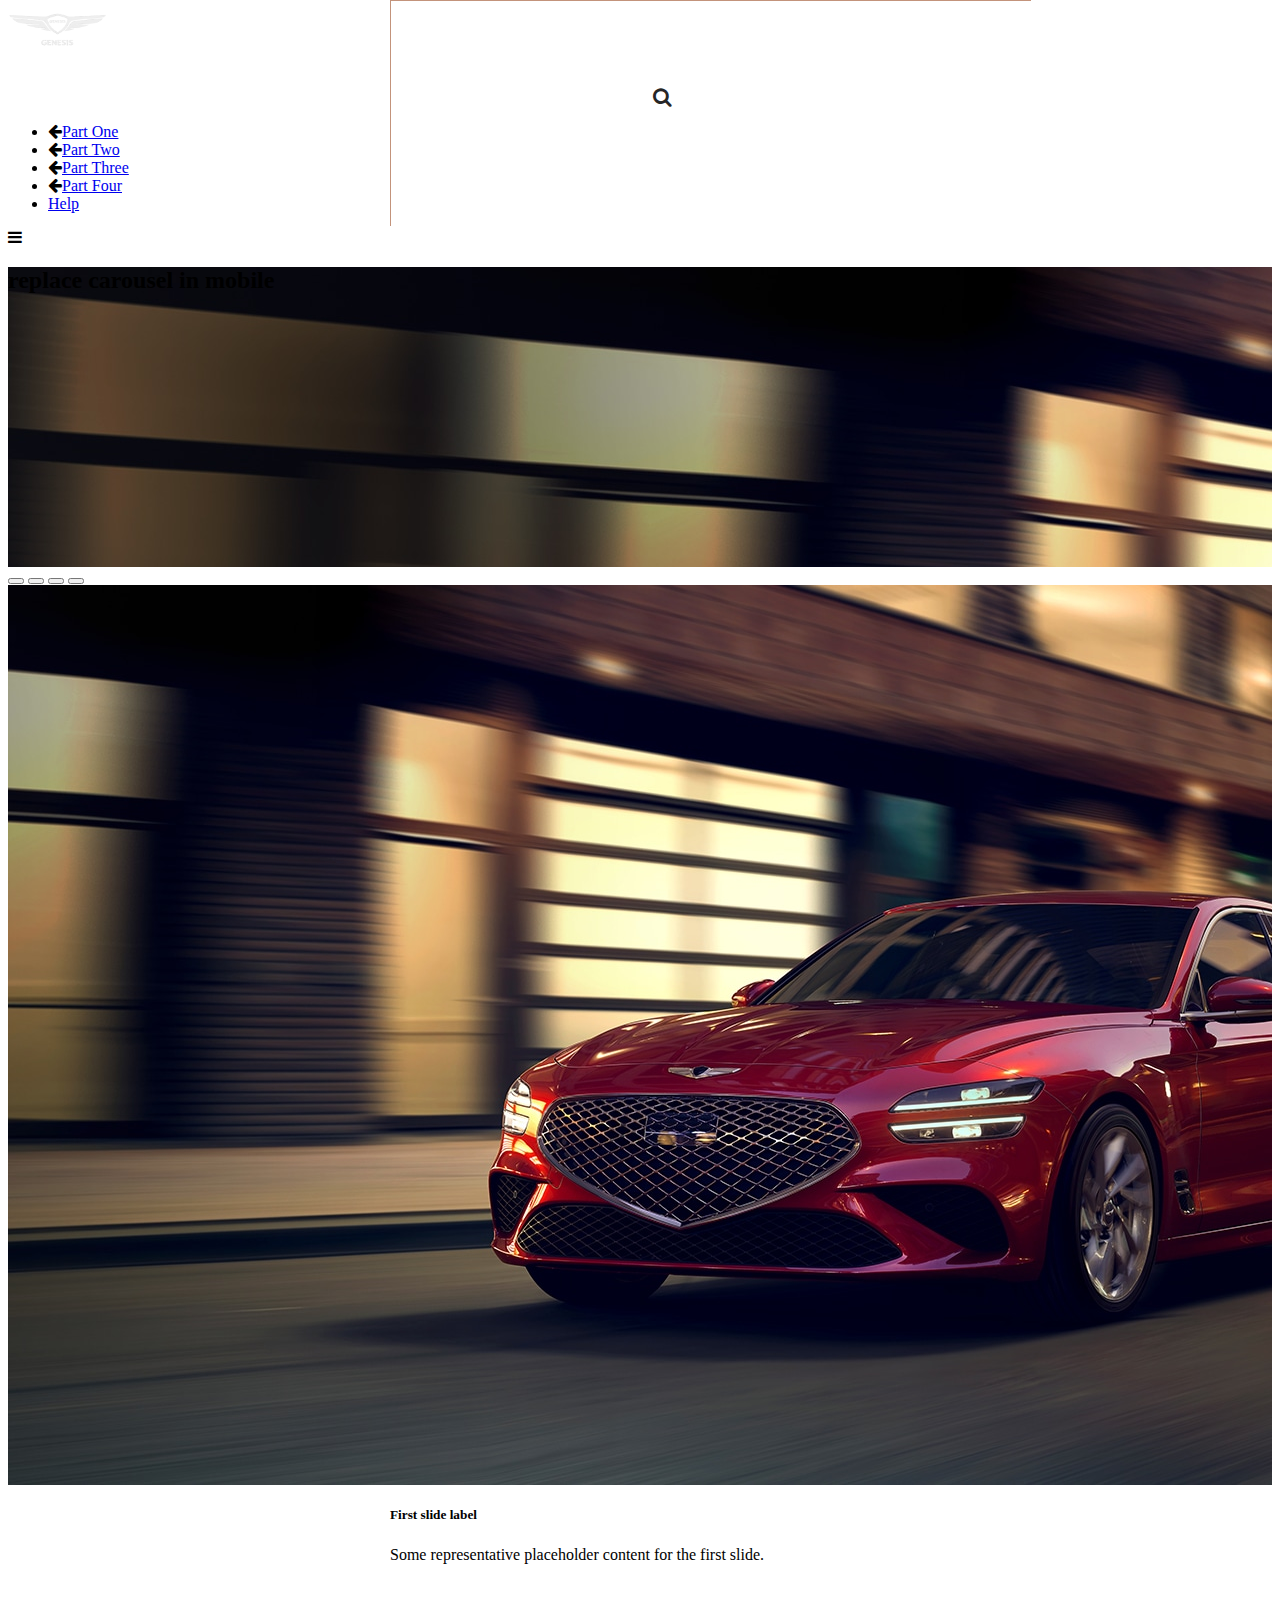
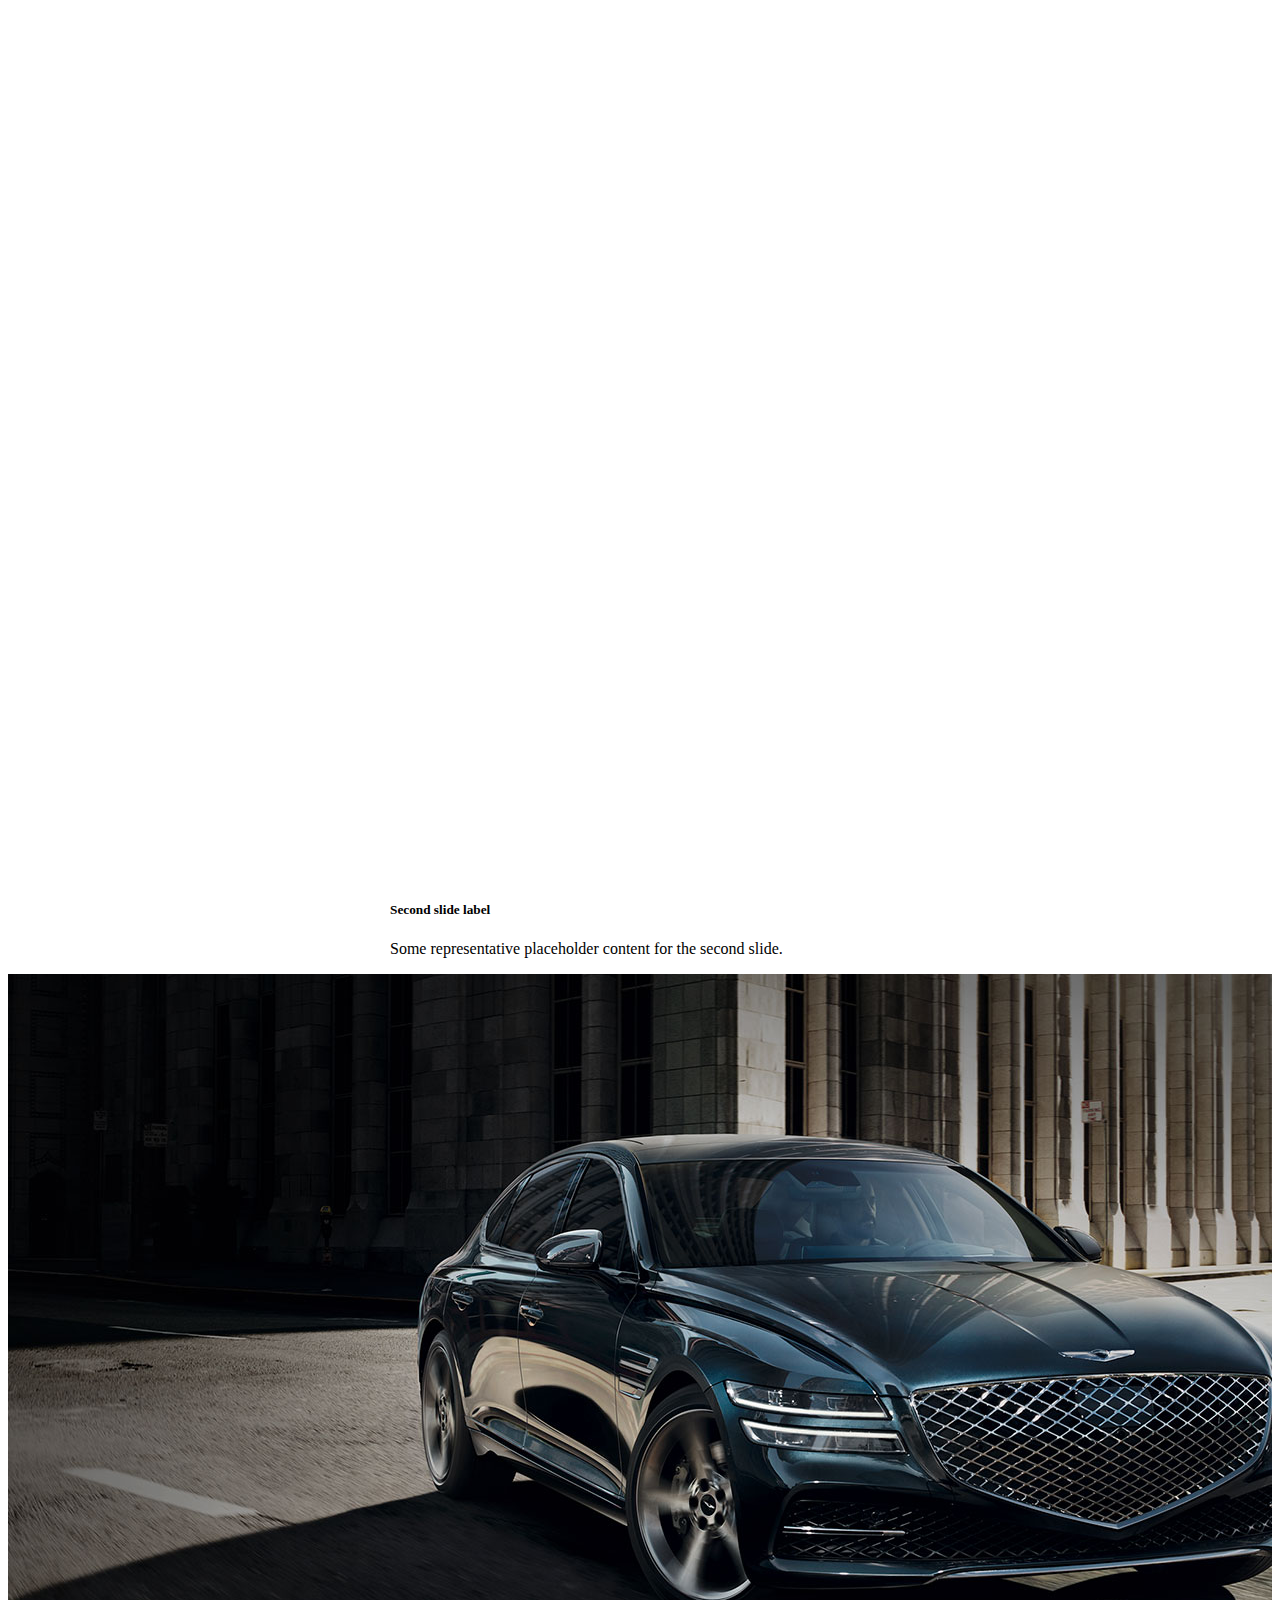
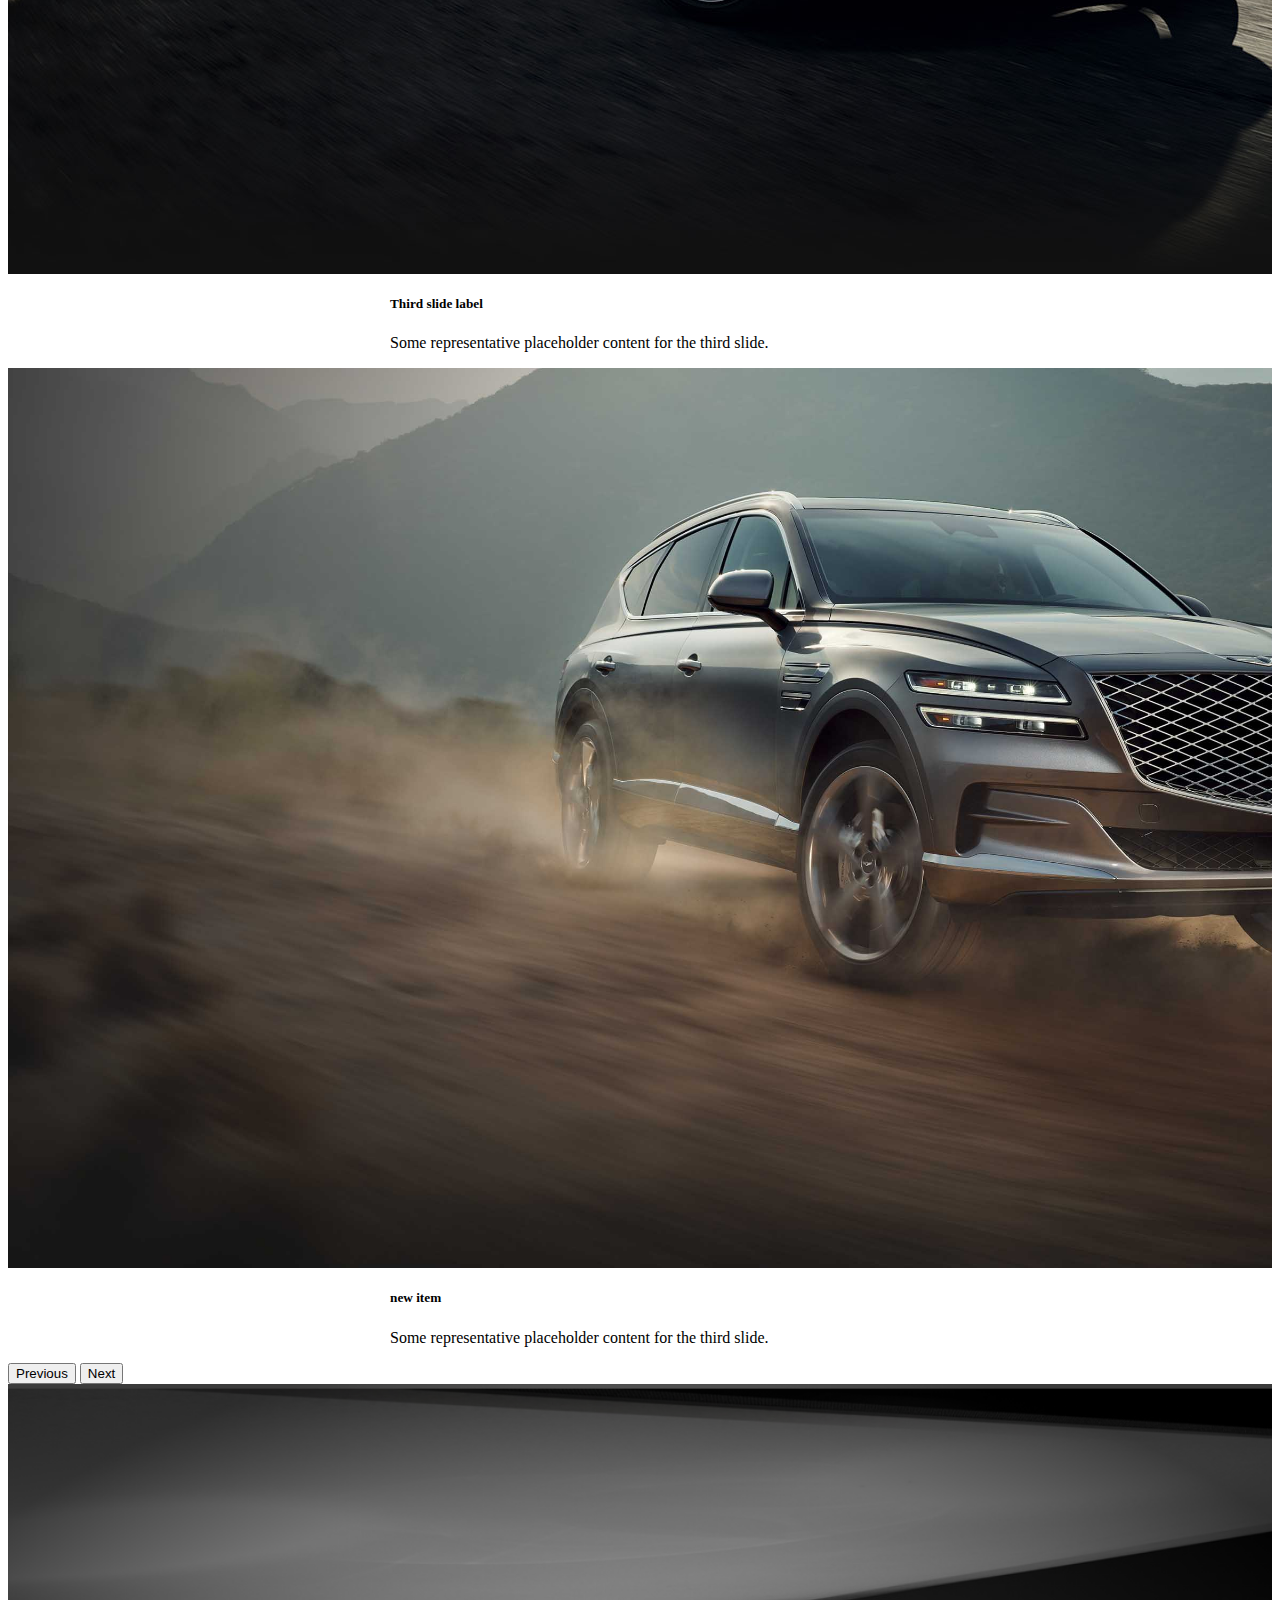
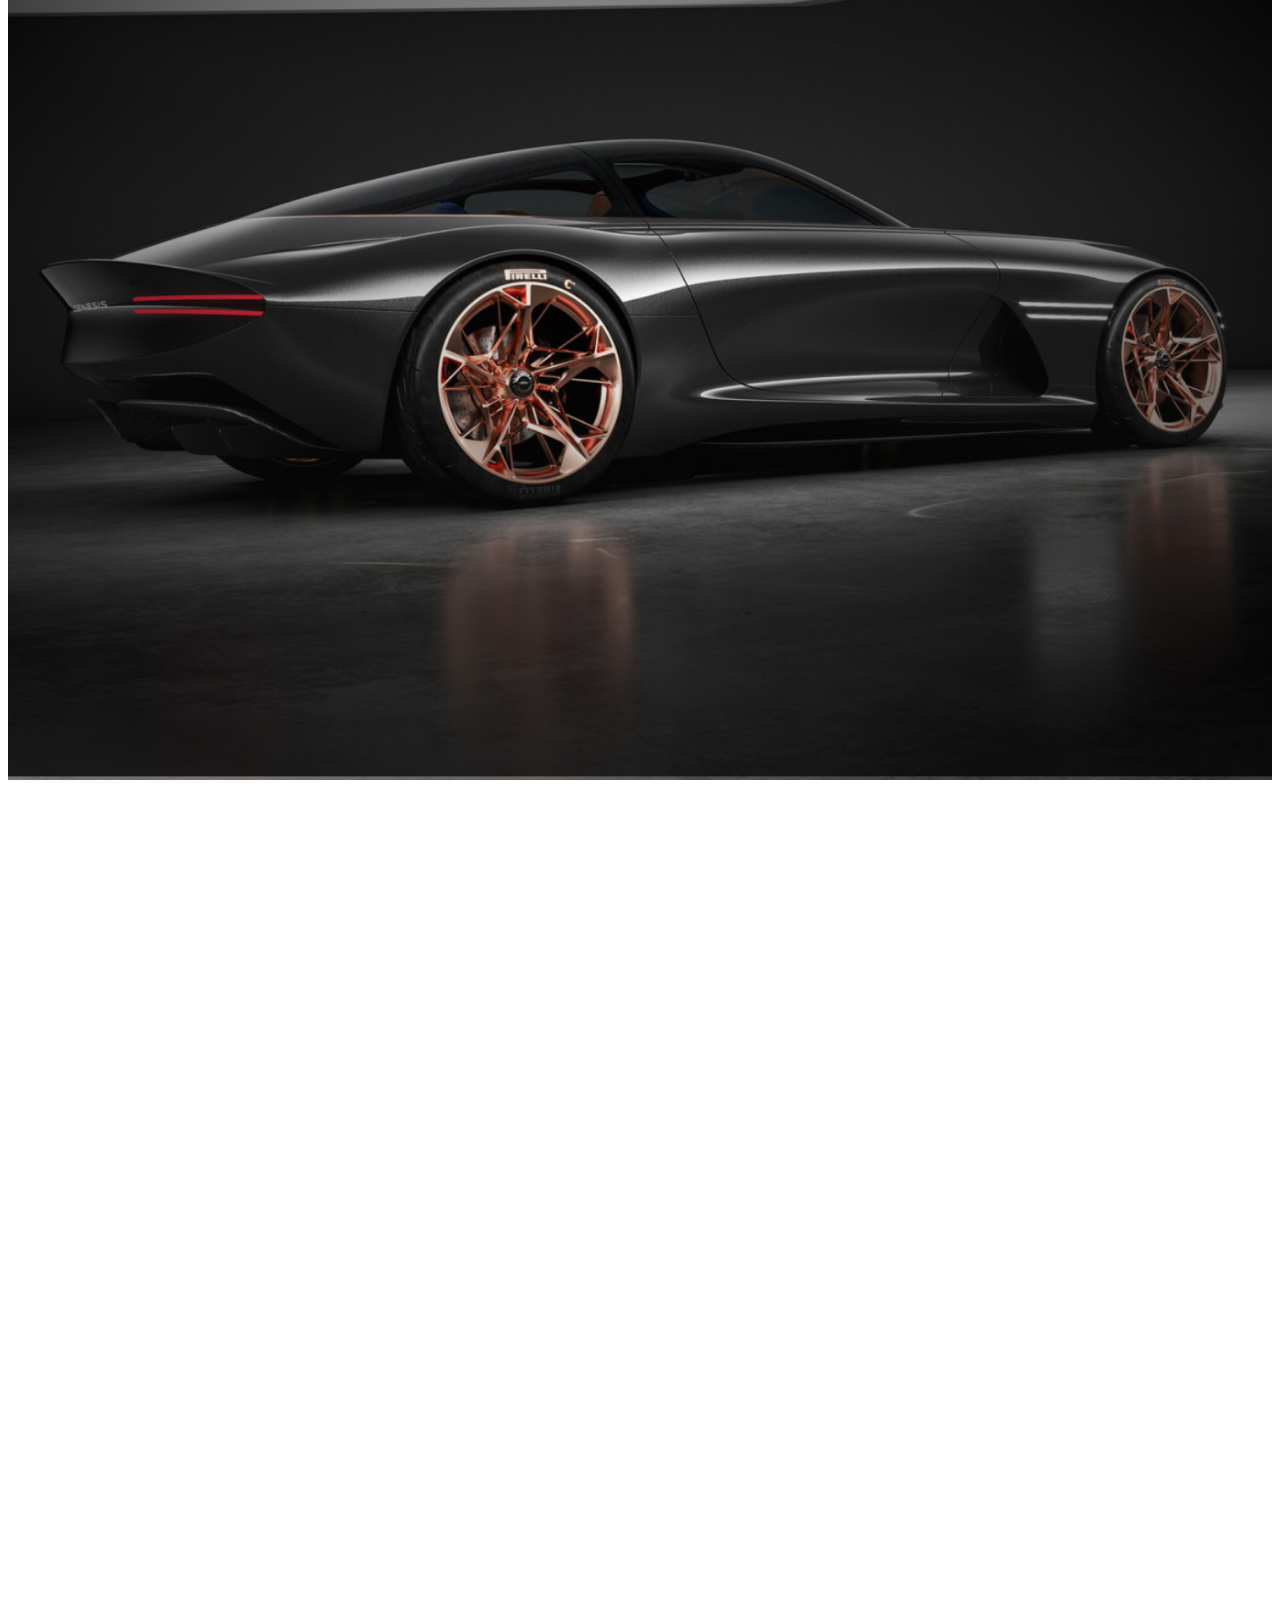
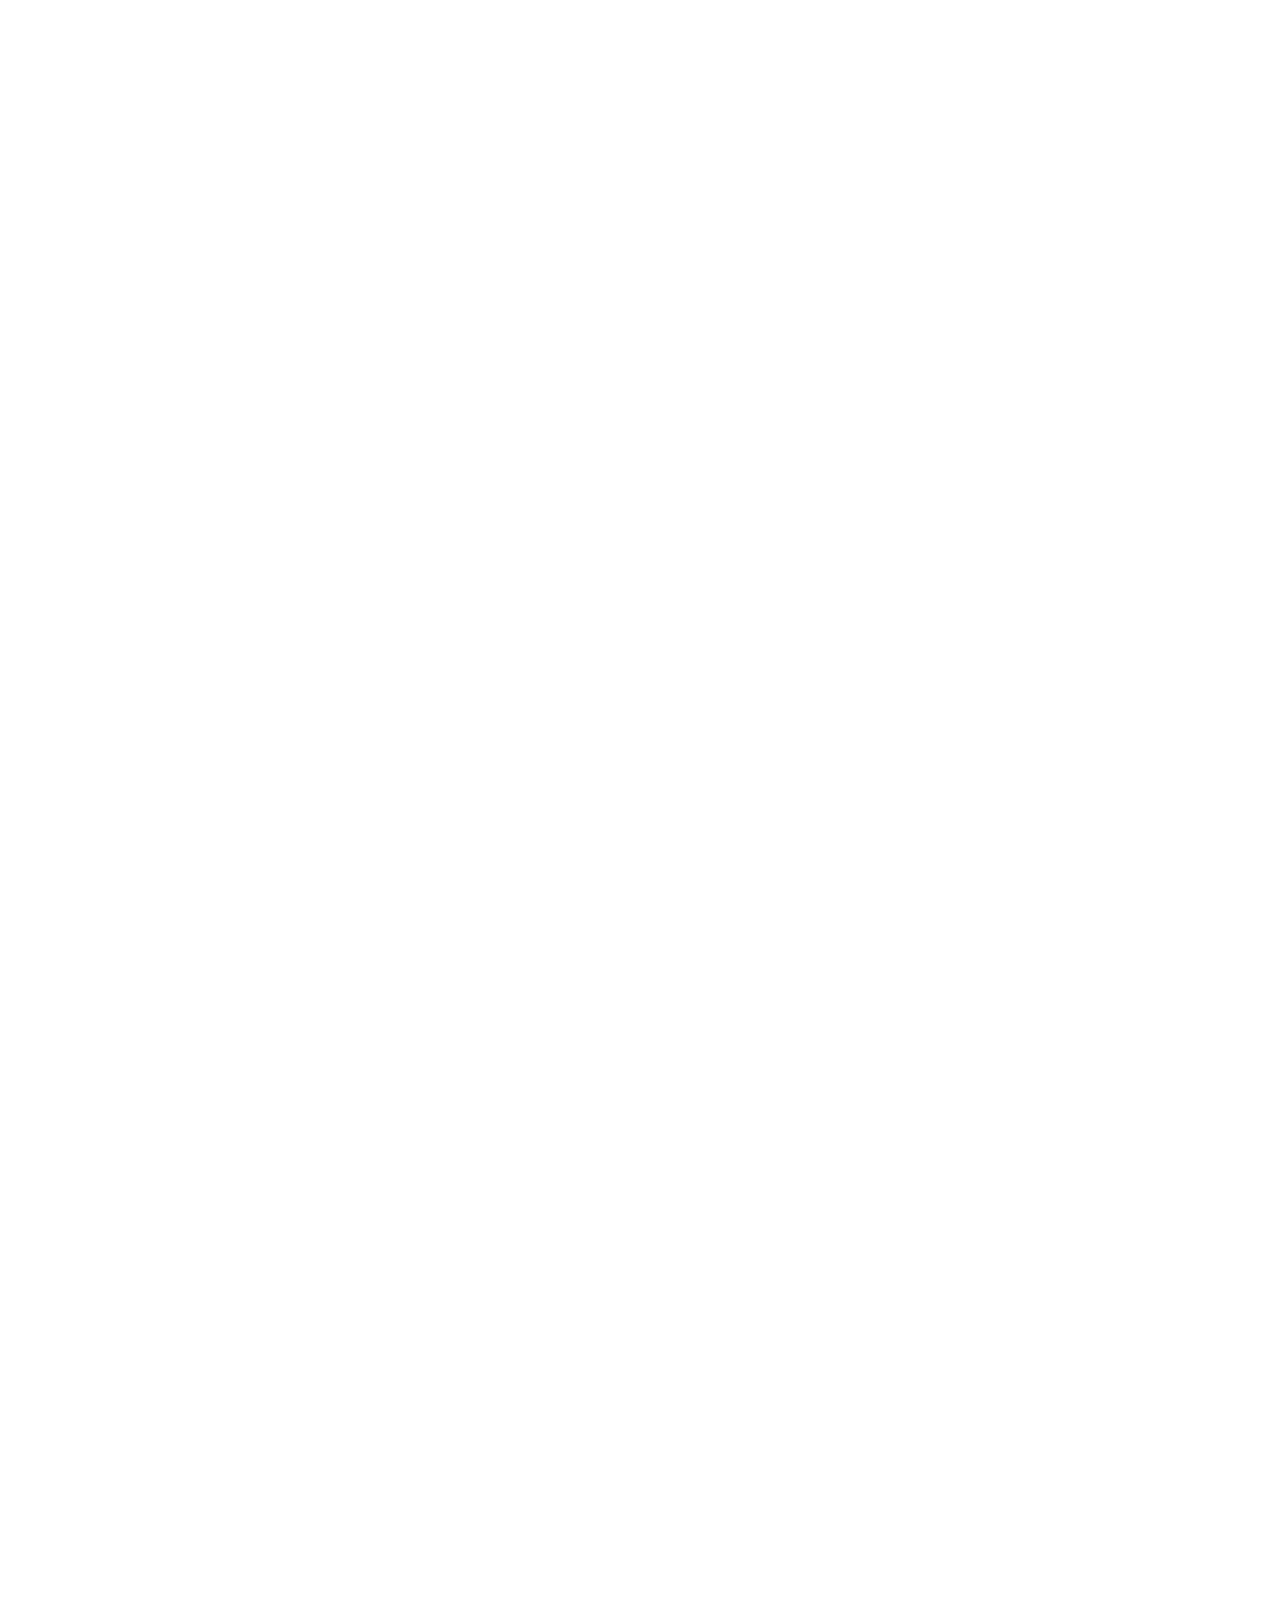
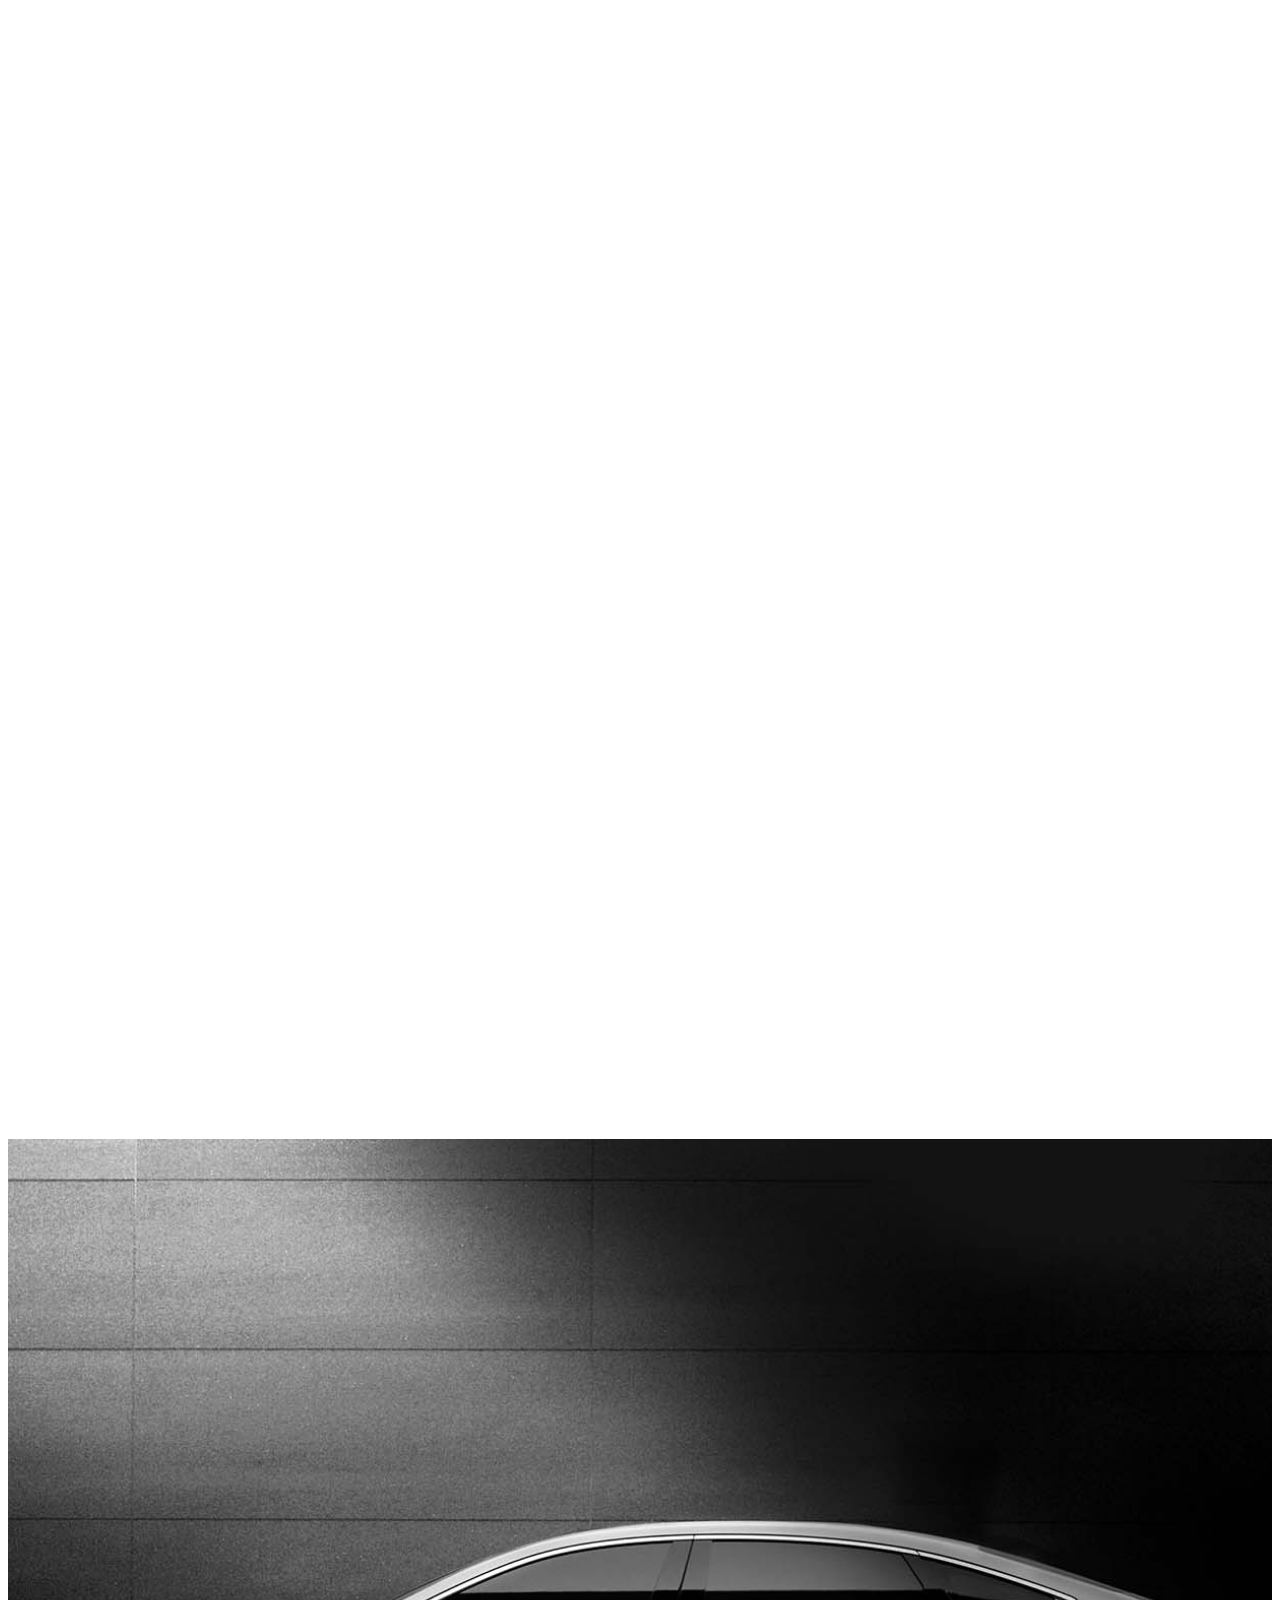
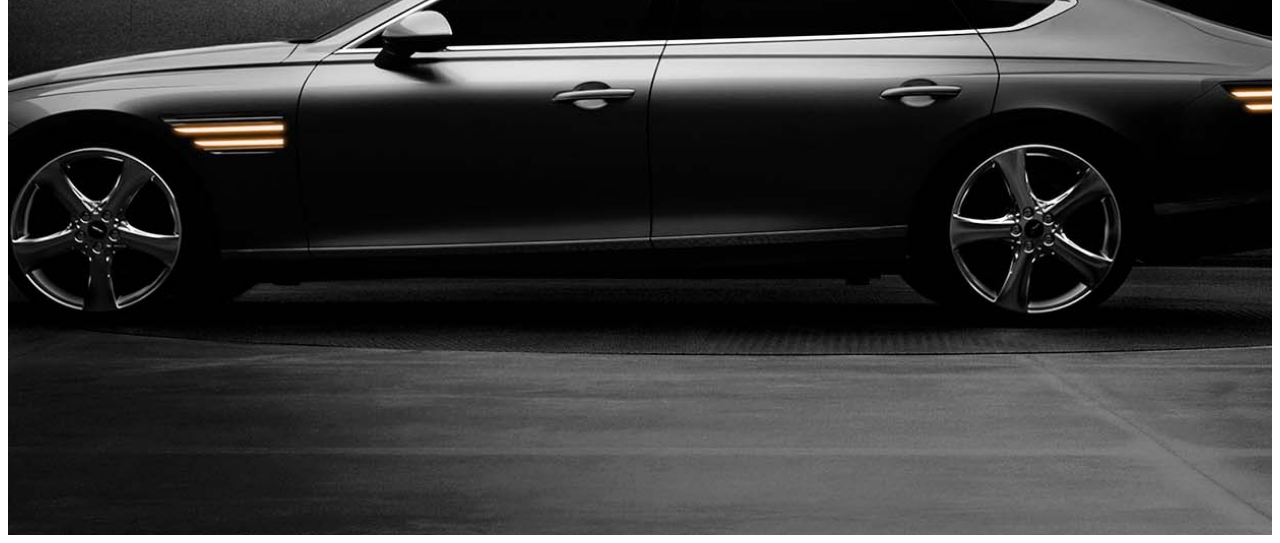
==== commit 05c59e3c: "Merge pull request #4 from Shaybush/main" ====
--- a/index.html
+++ b/index.html
@@ -28,6 +28,15 @@
                     <ul class="nav col  justify-content-end">
                         <!-- <li class=" col-12 col-md-auto d-flex d-md-none justify-content-start mt-4 mb-5 text-danger"><i
                                 id="close" class="fa fa-times" aria-hidden="true"></i></li> -->
+                        <div class="wrapper c-height p-3 order-5 order-md-0">
+                            <div class="search-area c-height">
+                                <div class="single-search">
+                                    <input class="custom-input" type="text" name=""
+                                        placeholder="What are you looking for ...">
+                                    <a href="#" class="icon-area"><i class="fa fa-search"></i></a>
+                                </div>
+                            </div>
+                        </div>
                         <li
                             class="mt-5 mt-md-0 col-12 col-md-auto d-flex col col-md-auto justify-content-between align-items-center">
                             <i class="fa fa-arrow-left d-md-none" aria-hidden="true"></i><a href="#part1">Part One</a>
@@ -46,17 +55,7 @@
                         </li>
                         <li class=" col-12 col-md-auto d-flex col col-md-auto justify-content-end align-items-center"><a
                                 href="#">Help</a></li>
-                                <li class=" col-12 col-md-auto d-flex col col-md-auto justify-content-end align-items-center"><a
-                                    href="#">Help</a></li>
-                            <div class="wrapper c-height">
-                                <div class="search-area c-height">
-                                    <div class="single-search">
-                                        <input class="custom-input" type="text" name=""
-                                            placeholder="What are you looking for ...">
-                                        <a href="#" class="icon-area"><i class="fa fa-search"></i></a>
-                                    </div>
-                                </div>
-                            </div>
+
                     </ul>
                 </nav>
                 <div class="burger d-flex justify-content-end col d-md-none text-end">
--- a/style.css
+++ b/style.css
@@ -11,6 +11,52 @@
     display: flex;
     justify-content: center;
   }
+  .c-height {
+    height: 100%;
+  }
+
+  .custom-input{
+    border: 0;
+    outline: 0;
+    width: 0;
+    line-height: 40px;
+    transition: width 400ms linear;
+  }
+
+  input::placeholder {
+    color: #262626;
+    font-size: 19px;
+  }
+input{
+  font-size: 1em;
+}
+  .single-search:hover > .custom-input{
+    padding: 0 10px;
+    width: 250px;
+    caret-color:#262626;
+    transition: width 0.4s linear;
+  }
+
+  .single-search:hover > .icon-area{
+    background: white;
+    color: #262626;
+  }
+
+  .icon-area {
+    justify-content: center;
+    align-items: center;
+    border-radius: 50%;
+    height: 40px;
+    width: 40px;
+    float: right;
+    display: flex;
+    text-decoration: none;
+    color: #262626;
+  }
+.fa-search{
+  font-size: 20px;
+}
+
 /* button start */
 .hbtn {
     cursor: pointer;
